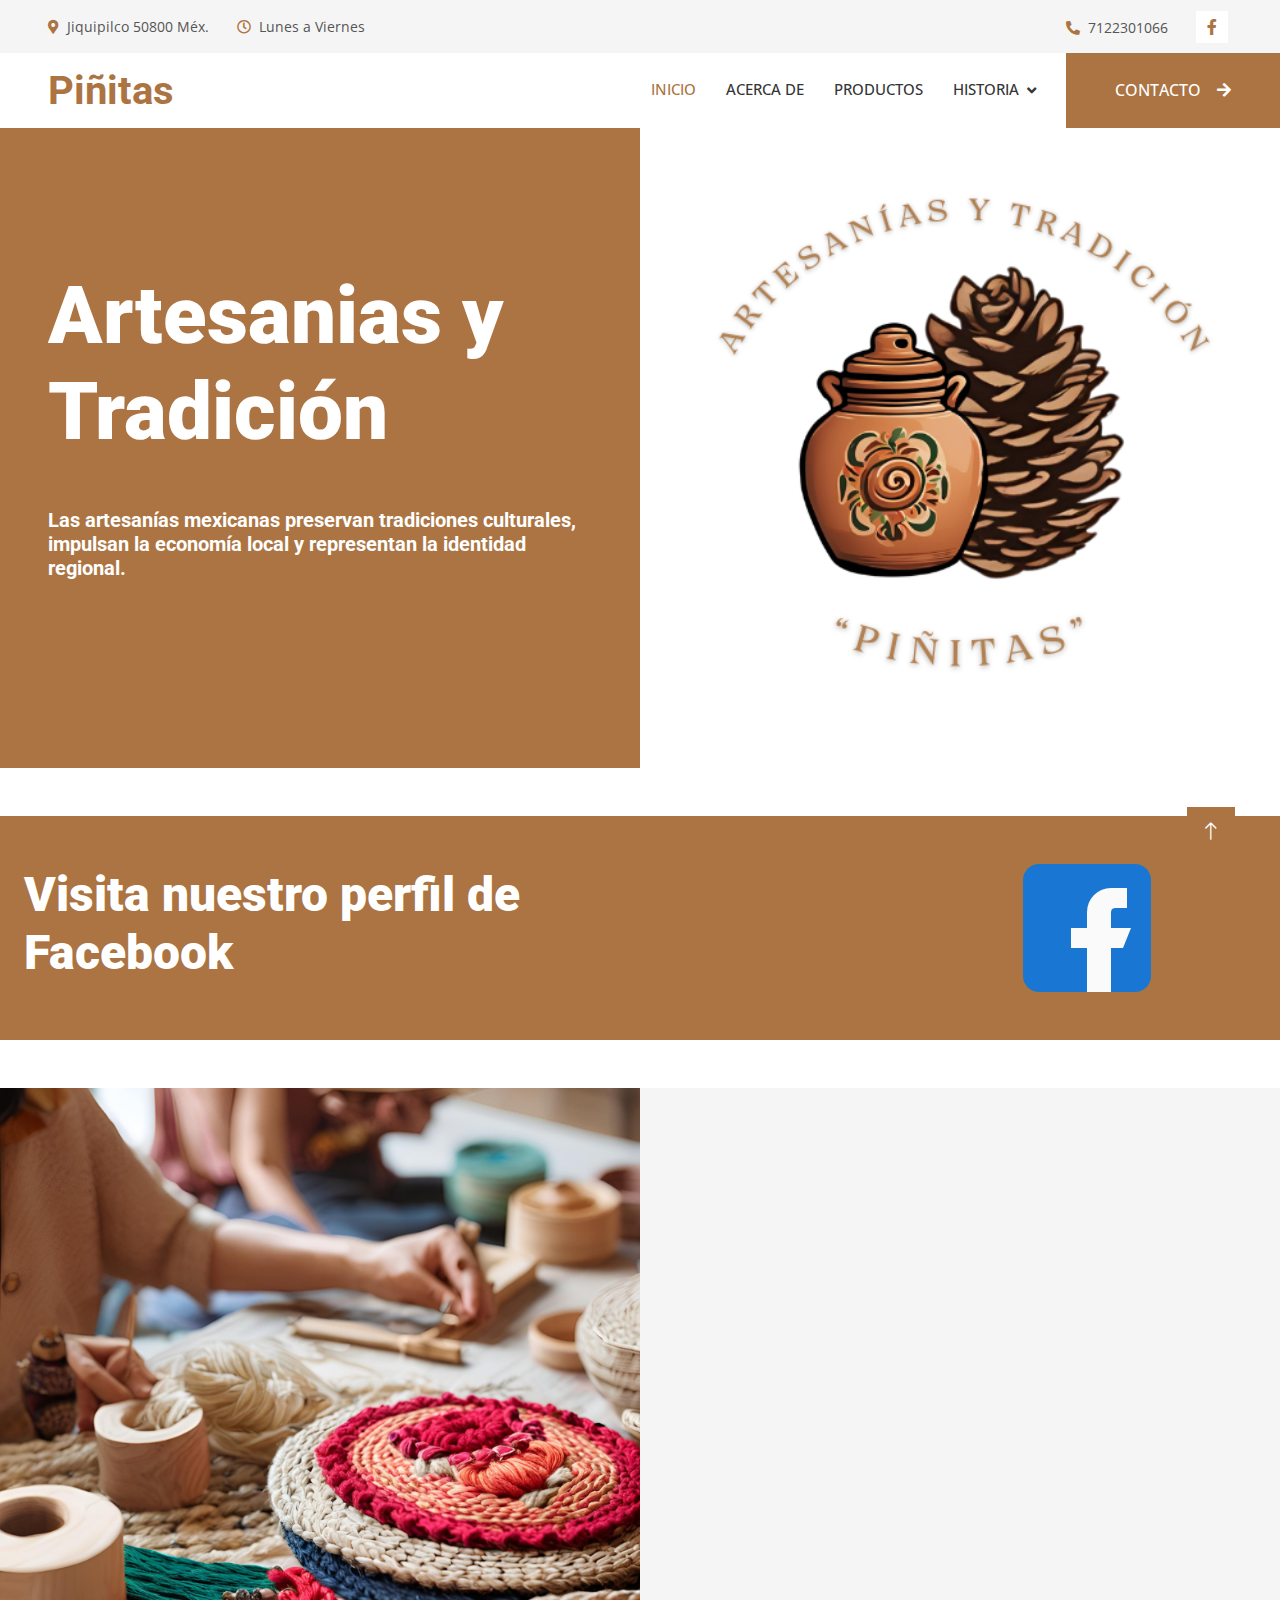
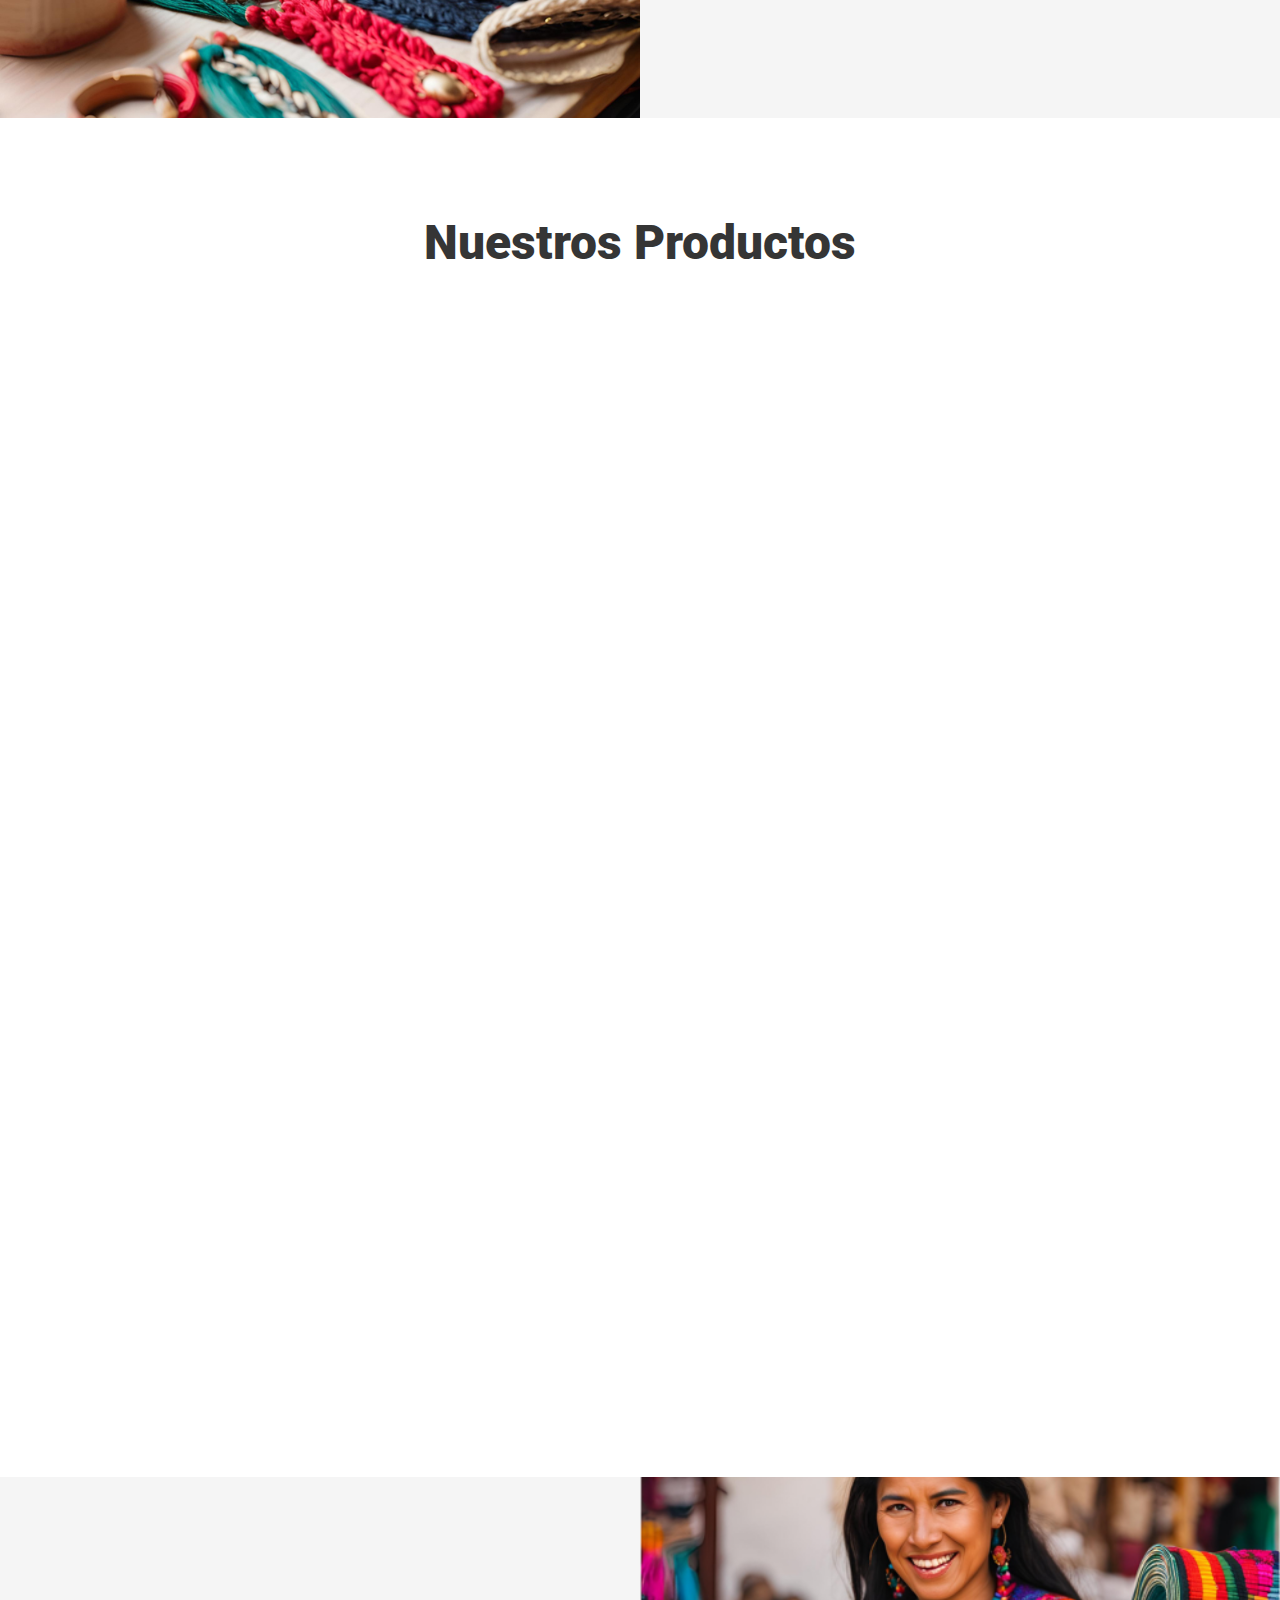
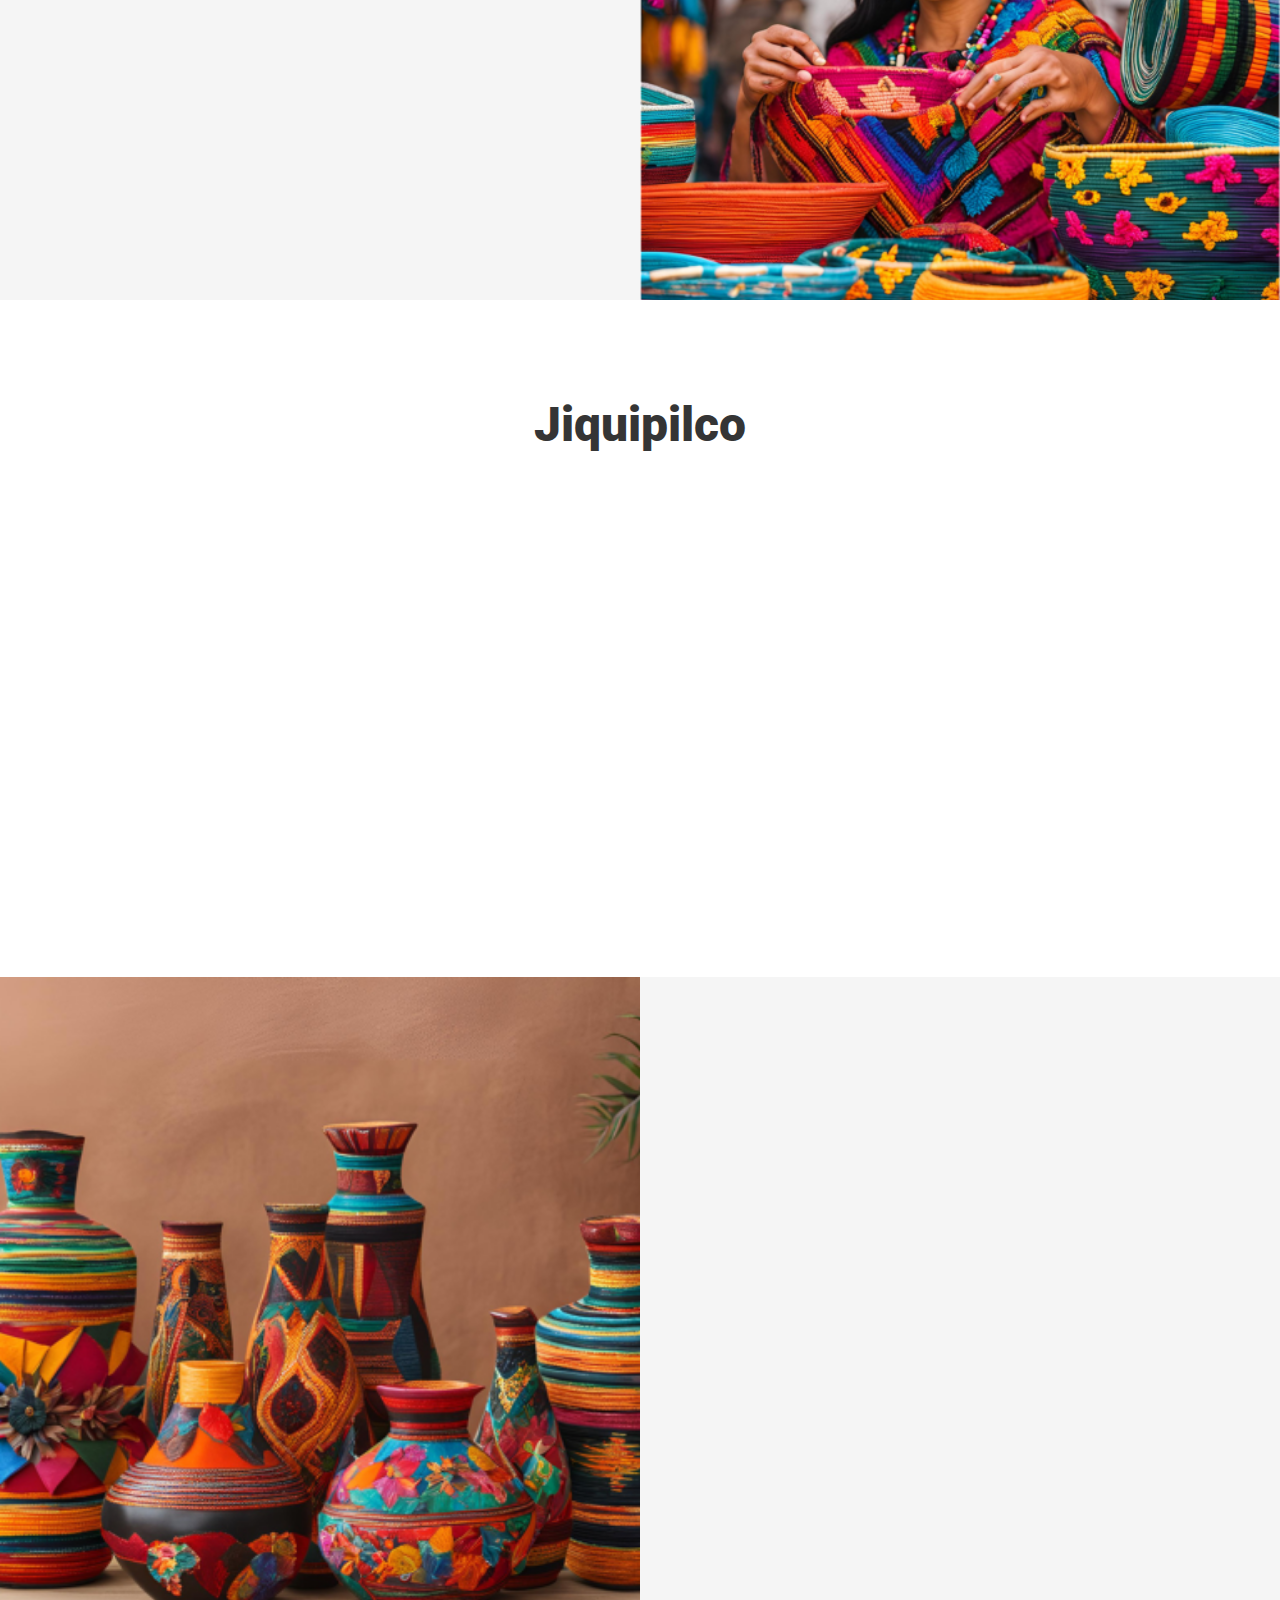
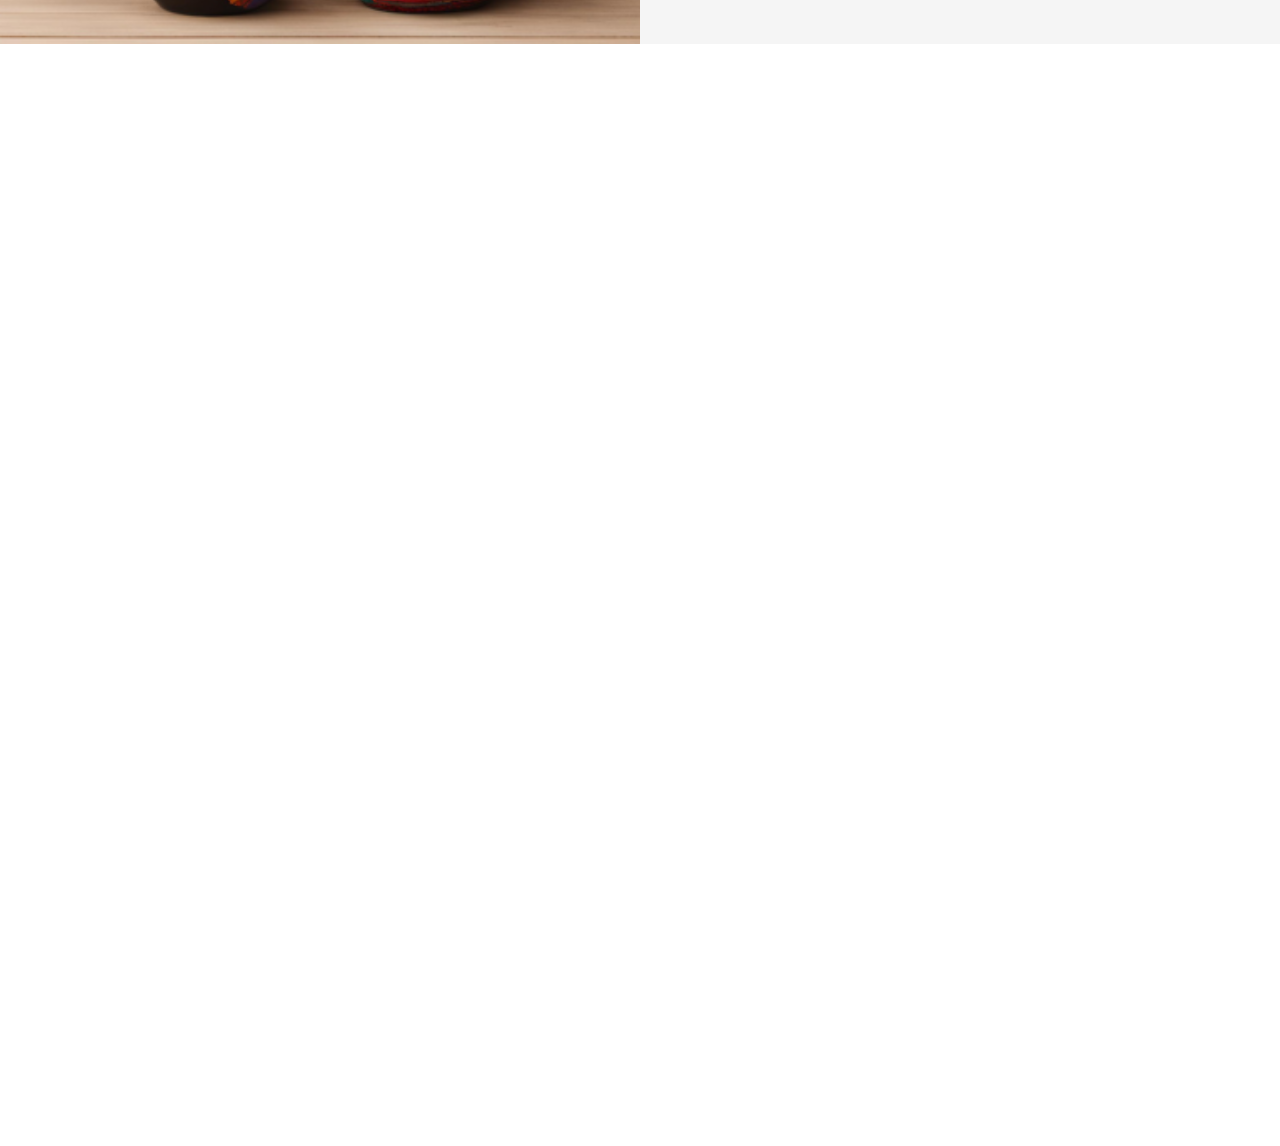
==== index.html @ dd382c9b "Add files via upload" ====
<!DOCTYPE html>
<html lang="en">

<head>
    <meta charset="utf-8">
    <title>Piñitas (Inicio)</title>
    <meta content="width=device-width, initial-scale=1.0" name="viewport">
    <meta content="" name="keywords">
    <meta content="" name="description">

    <!-- Favicon -->
    <link href="img/favicon.ico" rel="icon">

    <!-- Google Web Fonts -->
    <link rel="preconnect" href="https://fonts.googleapis.com">
    <link rel="preconnect" href="https://fonts.gstatic.com" crossorigin>
    <link
        href="https://fonts.googleapis.com/css2?family=Open+Sans:wght@400;500&family=Roboto:wght@500;700;900&display=swap"
        rel="stylesheet">

    <!-- Icon Font Stylesheet -->
    <link href="https://cdnjs.cloudflare.com/ajax/libs/font-awesome/5.10.0/css/all.min.css" rel="stylesheet">
    <link href="https://cdn.jsdelivr.net/npm/bootstrap-icons@1.4.1/font/bootstrap-icons.css" rel="stylesheet">

    <!-- Libraries Stylesheet -->
    <link href="lib/animate/animate.min.css" rel="stylesheet">
    <link href="lib/owlcarousel/assets/owl.carousel.min.css" rel="stylesheet">
    <link href="lib/lightbox/css/lightbox.min.css" rel="stylesheet">

    <!-- Customized Bootstrap Stylesheet -->
    <link href="css/bootstrap.min.css" rel="stylesheet">

    <!-- Template Stylesheet -->
    <link href="css/style.css" rel="stylesheet">
</head>

<body>
    <!-- Spinner Start -->
    <div id="spinner"
        class="show bg-white position-fixed translate-middle w-100 vh-100 top-50 start-50 d-flex align-items-center justify-content-center">
        <div class="spinner-grow text-primary" style="width: 3rem; height: 3rem;" role="status">
            <span class="sr-only">Loading...</span>
        </div>
    </div>
    <!-- Spinner End -->


    <!-- Topbar Start -->
    <div class="container-fluid bg-light p-0">
        <div class="row gx-0 d-none d-lg-flex">
            <div class="col-lg-7 px-5 text-start">
                <div class="h-100 d-inline-flex align-items-center py-3 me-4">
                    <small class="fa fa-map-marker-alt text-primary me-2"></small>
                    <small>

                        Jiquipilco 50800 Méx.
                    </small>
                </div>
                <div class="h-100 d-inline-flex align-items-center py-3">
                    <small class="far fa-clock text-primary me-2"></small>
                    <small>Lunes a Viernes</small>
                </div>
            </div>
            <div class="col-lg-5 px-5 text-end">
                <div class="h-100 d-inline-flex align-items-center py-3 me-4">
                    <small class="fa fa-phone-alt text-primary me-2"></small>
                    <small>7122301066
                    </small>
                </div>
                <div class="h-100 d-inline-flex align-items-center">
                    <a class="btn btn-sm-square bg-white text-primary me-1"
                        href="https://www.facebook.com/profile.php?id=61562363523118"><i
                            class="fab fa-facebook-f"></i></a>

                </div>
            </div>
        </div>
    </div>
    <!-- Topbar End -->


    <!-- Navbar Start -->
    <nav class="navbar navbar-expand-lg bg-white navbar-light sticky-top p-0">
        <a href="index.html" class="navbar-brand d-flex align-items-center px-4 px-lg-5">
            <h1 class="m-0 text-primary">Piñitas</h1>
        </a>
        <button type="button" class="navbar-toggler me-4" data-bs-toggle="collapse" data-bs-target="#navbarCollapse">
            <span class="navbar-toggler-icon"></span>
        </button>
        <div class="collapse navbar-collapse" id="navbarCollapse">
            <div class="navbar-nav ms-auto p-4 p-lg-0">
                <a href="index.html" class="nav-item nav-link active">Inicio</a>
                <a href="about.html" class="nav-item nav-link">Acerca de</a>
                <a href="service.html" class="nav-item nav-link">Productos</a>

                <div class="nav-item dropdown">
                    <a href="#" class="nav-link dropdown-toggle" data-bs-toggle="dropdown">Historia</a>
                    <div class="dropdown-menu fade-up m-0">
                        <a href="feature.html" class="dropdown-item">Concocelo</a>
                        <a href="quote.html" class="dropdown-item">Jiquipilco</a>

                        <a href="testimonial.html" class="dropdown-item">Testimonial</a>

                    </div>
                </div>

            </div>
            <a href="contact.html" class="btn btn-primary py-4 px-lg-5 d-none d-lg-block">CONTACTO<i
                    class="fa fa-arrow-right ms-3"></i></a>
        </div>
    </nav>
    <!-- Navbar End -->





    <!-- Header Start -->
    <div class="container-fluid header bg-primary p-0 mb-5">
        <div class="row g-0 align-items-center flex-column-reverse flex-lg-row">
            <div class="col-lg-6 p-5 wow fadeIn" data-wow-delay="0.1s">
                <h5 class="display-1 text-white mb-5">Artesanias y Tradición</h5>
                <h5 class="display-10 text-white mb-5">Las artesanías mexicanas preservan tradiciones culturales,
                    impulsan la economía local y representan la identidad regional.</h5>


            </div>
            <div class="col-lg-6 wow fadeIn" data-wow-delay="0.5s">
                <div class="owl-carousel header-carousel">
                    <div class="owl-carousel-item position-relative">
                        <img class="img-fluid" src="img/“Piñitas”.png" alt="">
                        <div class="owl-carousel-text">

                        </div>
                    </div>

                </div>
            </div>
        </div>
    </div>
    <!-- Header End -->




    <!-- Firm Visit Start -->
    <div class="container-fluid bg-primary bg-icon mt-5 py-6">

        <div class="container-xxl py-5">
            <div class="row g-8 align-items-center">
                <div class="col-md-7 wow fadeIn" data-wow-delay="0.1s">
                    <h1 class="display-5 text-white mb-">Visita nuestro perfil de Facebook</h1>

                </div>
                <div class="col-md-4 text-md-end wow fadeIn" data-wow-delay="0.5s">

                    <a href="https://www.facebook.com/profile.php?id=61562363523118" target="_blank">
                        <img class="img-fluid custom-img" src="img/facebook.png" alt="Facebook Profile">
                    </a>


                </div>
            </div>
        </div>
    </div>
    <!-- Firm Visit End -->





    <!-- About Start -->
    <div class="container-fluid bg-light overflow-hidden my-5 px-lg-0">
        <div class="container about px-lg-0">
            <div class="row g-0 mx-lg-0">
                <div class="col-lg-6 ps-lg-0" style="min-height: 400px;">
                    <div class="position-relative h-100">
                        <img class="position-absolute img-fluid w-100 h-100" src="img/abou.png"
                            style="object-fit: cover;" alt="">
                    </div>
                </div>
                <div class="col-lg-6 about-text py-5 wow fadeIn" data-wow-delay="0.5s">
                    <div class="p-lg-5 pe-lg-0">
                        <div class="section-title text-start">
                            <h1 class="display-5 mb-4">Acerca de Nosotros</h1>
                        </div>
                        <p class="mb-4 pb-2">En Piñitas, nos especializamos en la venta de artesanías auténticas desde
                            hace 6 años. Nuestra experiencia y pasión por la cultura mexicana nos permiten ofrecer
                            piezas únicas que celebran las tradiciones y el talento de artesanos de diversas regiones.
                            Nos enorgullece ser un puente entre el arte tradicional y nuestros clientes, promoviendo la
                            riqueza cultural y la economía local a través de cada una de nuestras creaciones.</p>
                        <div class="row g-4 mb-4 pb-2">
                            <div class="col-sm-6 wow fadeIn" data-wow-delay="0.1s">
                                <div class="d-flex align-items-center">
                                    <div class="d-flex flex-shrink-0 align-items-center justify-content-center bg-white"
                                        style="width: 60px; height: 60px;">
                                        <i class="fa fa-users fa-2x text-primary"></i>
                                    </div>
                                    <div class="ms-3">
                                        <h2 class="text-primary mb-1" data-toggle="counter-up">6</h2>

                                        <p class="fw-medium mb-0"><strong>Años de Experiencia </strong></p>
                                    </div>
                                </div>
                            </div>

                        </div>
                        <a href="about.html" class="btn btn-primary py-3 px-5">Leer Más</a>
                    </div>
                </div>
            </div>
        </div>
    </div>
    <!-- About End -->


    <!-- Service Start -->
    <div class="container-xxl py-5">
        <div class="container">
            <div class="section-title text-center">
                <h1 class="display-5 mb-5">Nuestros Productos</h1>
            </div>
            <div class="row g-4">
                <div class="col-md-6 col-lg-4 wow fadeInUp" data-wow-delay="0.1s">
                    <div class="service-item">
                        <div class="overflow-hidden">
                            <img class="img-fluid" src="img/dulces.png" alt="">
                        </div>
                        <div class="p-4 text-center border border-5 border-light border-top-0">
                            <h4 class="mb-3">Dulces</h4>
                            <p>Dulces tradicionales mexicanos elaborados con recetas ancestrales, ofreciendo sabores
                                auténticos y únicos que deleitan a grandes y pequeños.</p>
                            <a class="fw-medium" href="service.html">Leer Más<i class="fa fa-arrow-right ms-2"></i></a>
                        </div>
                    </div>
                </div>
                <div class="col-md-6 col-lg-4 wow fadeInUp" data-wow-delay="0.3s">
                    <div class="service-item">
                        <div class="overflow-hidden">
                            <img class="img-fluid" src="img/juguetes.png" alt="">
                        </div>
                        <div class="p-4 text-center border border-5 border-light border-top-0">
                            <h4 class="mb-3">Juguetes</h4>
                            <p>Juguetes artesanales de madera y otros materiales, pintados a mano, que capturan la
                                esencia de la infancia mexicana tradicional.</p>
                            <a class="fw-medium" href="service.html">Leer Más<i class="fa fa-arrow-right ms-2"></i></a>
                        </div>
                    </div>
                </div>
                <div class="col-md-6 col-lg-4 wow fadeInUp" data-wow-delay="0.5s">
                    <div class="service-item">
                        <div class="overflow-hidden">
                            <img class="img-fluid" src="img/VESTIMENTA(1).png" alt="">
                        </div>
                        <div class="p-4 text-center border border-5 border-light border-top-0">
                            <h4 class="mb-3">Vestimenta</h4>
                            <p>Vestimenta típica mexicana, como huipiles y rebozos, tejidos y bordados a mano, que
                                reflejan la riqueza cultural de cada región.</p>
                            <a class="fw-medium" href="service.html">Leer Más<i class="fa fa-arrow-right ms-2"></i></a>
                        </div>
                    </div>
                </div>
                <div class="col-md-6 col-lg-4 wow fadeInUp" data-wow-delay="0.1s">
                    <div class="service-item">
                        <div class="overflow-hidden">
                            <img class="img-fluid" src="img/METATE(1).png" alt="">
                        </div>
                        <div class="p-4 text-center border border-5 border-light border-top-0">
                            <h4 class="mb-3">Metates</h4>
                            <p>Metates de piedra volcánica, utilizados para moler maíz y otros granos, esenciales en la
                                cocina tradicional mexicana.</p>
                            <a class="fw-medium" href="service.html">Leer Más<i class="fa fa-arrow-right ms-2"></i></a>
                        </div>
                    </div>
                </div>
                <div class="col-md-6 col-lg-4 wow fadeInUp" data-wow-delay="0.3s">
                    <div class="service-item">
                        <div class="overflow-hidden">
                            <img class="img-fluid" src="img/jarro.png" alt="">
                        </div>
                        <div class="p-4 text-center border border-5 border-light border-top-0">
                            <h4 class="mb-3">Jarros</h4>
                            <p>Jarros de barro, hechos y decorados a mano, ideales para disfrutar bebidas tradicionales
                                mexicanas como el atole y el chocolate.</p>
                            <a class="fw-medium" href="service.html">Leer Más<i class="fa fa-arrow-right ms-2"></i></a>
                        </div>
                    </div>
                </div>
                <div class="col-md-6 col-lg-4 wow fadeInUp" data-wow-delay="0.5s">
                    <div class="service-item">
                        <div class="overflow-hidden">
                            <img class="img-fluid" src="img/morrales.png" alt="">
                        </div>
                        <div class="p-4 text-center border border-5 border-light border-top-0">
                            <h4 class="mb-3">Morrales</h4>
                            <p>Morrales tejidos a mano, prácticos y coloridos, utilizados para transportar pertenencias,
                                reflejando el estilo y la tradición mexicana.</p>
                            <a class="fw-medium" href="service.html">Leer Más<i class="fa fa-arrow-right ms-2"></i></a>
                        </div>
                    </div>
                </div>
            </div>
        </div>
    </div>
    <!-- Service End -->


    <!-- Feature Start -->
    <div class="container-fluid bg-light overflow-hidden my-5 px-lg-0">
        <div class="container feature px-lg-0">
            <div class="row g-0 mx-lg-0">
                <div class="col-lg-6 feature-text py-5 wow fadeIn" data-wow-delay="0.5s">
                    <div class="p-lg-5 ps-lg-0">
                        <div class="section-title text-start">
                            <h2 class="display-5 mb-4">Conoce un poco del proceso de elaboración de las artesanías</h2>
                        </div>

                        <a href="feature.html" class="btn btn-primary py-3 px-5">Leer Más</a>
                        <div class="row g-4">


                        </div>
                    </div>
                </div>
                <div class="col-lg-6 pe-lg-0" style="min-height: 400px;">
                    <div class="position-relative h-100">
                        <img class="position-absolute img-fluid w-100 h-100" src="img/arte.png"
                            style="object-fit: cover;" alt="">
                    </div>
                </div>
            </div>
        </div>
    </div>
    <!-- Feature End -->


    <!-- Projects Start -->
    <div class="container-xxl py-5">
        <div class="container">
            <div class="section-title text-center">
                <h1 class="display-5 mb-5">Jiquipilco</h1>
            </div>
            <!--  <div class="row mt-n2 wow fadeInUp" data-wow-delay="0.3s">
                <div class="col-12 text-center">
                    <ul class="list-inline mb-5" id="portfolio-flters">
                        <li class="mx-2 active" data-filter="*">All</li>
                        <li class="mx-2" data-filter=".first">General Carpentry</li>
                        <li class="mx-2" data-filter=".second">Custom Carpentry</li>
                    </ul>
                </div>
            </div>-->
            <div class="row g-4 portfolio-container">
                <div class="col-lg-4 col-md-6 portfolio-item first wow fadeInUp" data-wow-delay="0.1s">
                    <div class="rounded overflow-hidden">



                        <div class="position-relative overflow-hidden">
                            <a href="quote.html">
                                <img class="img-fluid w-100" src="img/cerrp.png" alt="Imagen">
                            </a>

                        </div>

                        <div class="border border-5 border-light border-top-0 p-4">

                            <h3 class="lh-base mb-0">Cerro de la Bufa</a>
                        </div>
                    </div>
                </div>
                <div class="col-lg-4 col-md-6 portfolio-item second wow fadeInUp" data-wow-delay="0.3s">
                    <div class="rounded overflow-hidden">
                        <div class="position-relative overflow-hidden">
                            <div class="position-relative overflow-hidden">
                                <a href="quote.html">
                                    <img class="img-fluid w-100" src="img/mariposa.png" alt="Imagen">
                                </a>
    
                            </div>
                        </div>
                        <div class="border border-5 border-light border-top-0 p-4">

                            <h3 class="lh-base mb-0">Cerro del Ñate</a>
                        </div>
                    </div>
                </div>
                <div class="col-lg-4 col-md-6 portfolio-item first wow fadeInUp" data-wow-delay="0.5s">
                    <div class="rounded overflow-hidden">
                        <div class="position-relative overflow-hidden">
                            <div class="position-relative overflow-hidden">
                                <a href="quote.html">
                                    <img class="img-fluid w-100" src="img/presaverde.png" alt="Imagen">
                                </a>
    
                            </div>
                        </div>
                        <div class="border border-5 border-light border-top-0 p-4">

                            <h3 class="lh-base mb-0">Presa Verde</a>
                        </div>
                    </div>
                </div>

            </div>
        </div>
    </div>
    <!-- Projects End -->


    <!-- Quote Start -->
    <div class="container-fluid bg-light overflow-hidden my-5 px-lg-0">
        <div class="container quote px-lg-0">
            <div class="row g-0 mx-lg-0">
                <div class="col-lg-6 ps-lg-0" style="min-height: 400px;">
                    <div class="position-relative h-100">
                        <img class="position-absolute img-fluid w-100 h-100" src="img/contacto.png"
                            style="object-fit: cover;" alt="">
                    </div>
                </div>
                <div class="col-lg-6 contact-text py-5 wow fadeIn" data-wow-delay="0.5s">
                    <div class="p-lg-5 ps-lg-0">
                        <div class="section-title text-start">
                            <h1 class="display-5 mb-4">Contactanos</h1>
                        </div>
                        <p class="mb-4">Las artesanías mexicanas preservan tradiciones culturales,
                            impulsan la economía local y representan la identidad regional.</p>
                        <form action="https://formspree.io/f/mrbzbeqo" method="POST" id="myForm">
                            <div class="row g-3">
                                <div class="col-md-6">
                                    <div class="form-floating">
                                        <input type="text" class="form-control" id="name" name="name"
                                            placeholder="Your Name" required>
                                        <label for="name">Nombre</label>
                                    </div>
                                </div>
                                <div class="col-md-6">
                                    <div class="form-floating">
                                        <input type="email" class="form-control" id="email" name="email"
                                            placeholder="Your Email" required>
                                        <label for="email">Email</label>
                                    </div>
                                </div>
                                <div class="col-12">
                                    <div class="form-floating">
                                        <input type="text" class="form-control" id="subject" name="subject"
                                            placeholder="Subject" required>
                                        <label for="subject">Asunto</label>
                                    </div>
                                </div>
                                <div class="col-12">
                                    <div class="form-floating">
                                        <textarea class="form-control" placeholder="Leave a message here" id="message"
                                            name="message" style="height: 100px" required></textarea>
                                        <label for="message">Mensaje</label>
                                    </div>
                                </div>
                                <div class="col-12">
                                    <button class="btn btn-primary w-100 py-3" type="submit">Enviar Mensaje </button>
                                </div>
                            </div>
                        </form>
                        <script>
                            document.getElementById('myForm').addEventListener('submit', function (event) {
                                event.preventDefault(); // Previene el comportamiento predeterminado del formulario
                                const form = this;
                                setTimeout(function () {
                                    form.submit(); // Envía el formulario manualmente después del retardo
                                    form.reset(); // Restablece el formulario después del envío
                                }, 1000);
                            });
                        </script>


                    </div>
                </div>
            </div>
        </div>
    </div>
    <!-- Quote End -->





    <!-- Testimonial Start -->
    <div class="container-xxl py-5 wow fadeInUp" data-wow-delay="0.1s">
        <div class="container">
            <div class="section-title text-center">
                <h1 class="display-5 mb-5">Testimonial</h1>
            </div>
            <div class="owl-carousel testimonial-carousel">
                <div class="testimonial-item text-center">
                    <img class="img-fluid bg-light p-2 mx-auto mb-3" src="img/ana.png"
                        style="width: 90px; height: 90px;">
                    <div class="testimonial-text text-center p-4">
                        <p>"Las artesanías de Piñitas son simplemente excepcionales. Cada pieza refleja una dedicación y
                            pasión por el arte que es difícil de encontrar. He comprado varias piezas para usar como
                            ejemplos en mis clases de arte, y mis estudiantes están siempre maravillados con la calidad
                            y el detalle. Además, saber que estamos apoyando a una empresa local de Jiquipilco hace que
                            cada compra sea aún más especial."</p>
                        <h5 class="mb-1">Ana Rodríguez</h5>
                        <span class="fst-italic">Profesora de Arte</span>
                    </div>
                </div>
                <div class="testimonial-item text-center">
                    <img class="img-fluid bg-light p-2 mx-auto mb-3" src="img/carlos.png"
                        style="width: 90px; height: 90px;">
                    <div class="testimonial-text text-center p-4">
                        <p>"Como arquitecto, siempre busco incorporar elementos únicos y culturales en mis diseños. Las
                            artesanías de Piñitas han sido una maravillosa adición a varios de mis proyectos. La
                            autenticidad y la belleza de sus productos no solo embellecen los espacios, sino que también
                            cuentan una historia rica de la tradición artesanal de Jiquipilco. Recomiendo ampliamente
                            Piñitas a todos mis colegas y clientes."</p>
                        <h5 class="mb-1">Carlos Hernández</h5>
                        <span class="fst-italic">Arquitecto</span>
                    </div>
                </div>
                <div class="testimonial-item text-center">
                    <img class="img-fluid bg-light p-2 mx-auto mb-3" src="img/maria.png"
                        style="width: 90px; height: 90px;">
                    <div class="testimonial-text text-center p-4">
                        <p>"Soy dueña de una boutique y constantemente busco productos que se destaquen y atraigan a mis
                            clientes. Las artesanías de Piñitas han sido un éxito absoluto. Cada artículo es único y
                            hecho con una calidad increíble. Mis clientes siempre comentan sobre la belleza y la
                            autenticidad de las piezas. Además, trabajar con Piñitas ha sido un placer; son
                            profesionales, amables y muy apasionados por lo que hacen. Definitivamente continuaré
                            abasteciendo mi tienda con sus maravillosas creaciones."</p>
                        <h5 class="mb-1">María López</h5>
                        <span class="fst-italic">Empresaria</span>
                    </div>
                </div>
            </div>
        </div>
    </div>
    <!-- Testimonial End -->


    <!-- Footer Start -->
    <div class="container-fluid bg-dark text-light footer mt-5 pt-5 wow fadeIn" data-wow-delay="0.1s">
        <div class="container py-5">
            <div class="row g-5">
                <div class="col-lg-3 col-md-6">
                    <h4 class="text-light mb-4">Contactanos</h4>
                    <p class="mb-2"><i class="fa fa-map-marker-alt me-3"></i>Jiquipilco 50800 Méx. </p>
                    <p class="mb-2"><i class="fa fa-phone-alt me-3"></i>7122301066 </p>
                    <p class="mb-2"><i class="fa fa-envelope me-3"></i>pinitas.artesanias@gmail.com</p>
                    <div class="d-flex pt-2">

                        <a class="btn btn-outline-light btn-social"
                            href="https://www.facebook.com/profile.php?id=61562363523118"><i
                                class="fab fa-facebook-f"></i></a>

                    </div>
                </div>
                <div class="col-lg-3 col-md-6">
                    <h4 class="text-light mb-4">Productos</h4>
                    <a class="btn btn-link" href="service.html">Jarros</a>
                    <a class="btn btn-link" href="service.html">Metates</a>
                    <a class="btn btn-link" href="service.html">Vestimenta</a>
                    <a class="btn btn-link" href="service.html">Juguetes</a>
                    <a class="btn btn-link" href="service.html">Dulces</a>
                    <a class="btn btn-link" href="service.html">Morrales</a>
                </div>
                <div class="col-lg-3 col-md-6">
                    <h4 class="text-light mb-4">Enlaces más visitados</h4>
                    <a class="btn btn-link" href="about.html">Acerca de</a>
                    <a class="btn btn-link" href="service.html">Productos</a>
                    <a class="btn btn-link" href="feature.html">Concocelo</a>
                    <a class="btn btn-link" href="quote.html">Jiquipilco</a>
                    <a class="btn btn-link" href="testimonial.html">Testimonial</a>
                    <a class="btn btn-link" href="contact.html">Contacto</a>
                </div>
                <div class="col-lg-3 col-md-6">
                    <h1 class="text-primary mb-4">Piñitas</h1>

                    <p>"Artesanias y Tradición"</p>
                    <div class="position-relative mx-auto" style="max-width: 400px;">

                        <button type="button" class="btn btn-primary py-1 position-relative top-0 end-0 mt-2 me-1"> <a
                                href="contact.html" class="text-light">Contacto</a></button>
                    </div>
                </div>
            </div>
        </div>

    </div>
    <!-- Footer End -->


    <!-- Back to Top -->
    <a href="#" class="btn btn-lg btn-primary btn-lg-square rounded-0 back-to-top"><i class="bi bi-arrow-up"></i></a>


    <!-- JavaScript Libraries -->
    <script src="https://code.jquery.com/jquery-3.4.1.min.js"></script>
    <script src="https://cdn.jsdelivr.net/npm/bootstrap@5.0.0/dist/js/bootstrap.bundle.min.js"></script>
    <script src="lib/wow/wow.min.js"></script>
    <script src="lib/easing/easing.min.js"></script>
    <script src="lib/waypoints/waypoints.min.js"></script>
    <script src="lib/counterup/counterup.min.js"></script>
    <script src="lib/owlcarousel/owl.carousel.min.js"></script>
    <script src="lib/isotope/isotope.pkgd.min.js"></script>
    <script src="lib/lightbox/js/lightbox.min.js"></script>

    <!-- Template Javascript -->
    <script src="js/main.js"></script>
</body>

</html>
---- css/style.css ----
/********** Template CSS **********/
:root {
    --primary: #AB7442;
    --light: #F5F5F5;
    --dark: #353535;
}

.fw-medium {
    font-weight: 500 !important;
}

.fw-bold {
    font-weight: 700 !important;
}

.fw-black {
    font-weight: 900 !important;
}

.back-to-top {
    position: fixed;
    display: none;
    right: 45px;
    bottom: 45px;
    z-index: 99;
}


/*** Spinner ***/
#spinner {
    opacity: 0;
    visibility: hidden;
    transition: opacity .5s ease-out, visibility 0s linear .5s;
    z-index: 99999;
}

#spinner.show {
    transition: opacity .5s ease-out, visibility 0s linear 0s;
    visibility: visible;
    opacity: 1;
}


/*** Button ***/
.btn {
    font-weight: 500;
    transition: .5s;
}

.btn.btn-primary,
.btn.btn-secondary {
    color: #FFFFFF;
}

.btn-square {
    width: 38px;
    height: 38px;
}

.btn-sm-square {
    width: 32px;
    height: 32px;
}

.btn-lg-square {
    width: 48px;
    height: 48px;
}

.btn-square,
.btn-sm-square,
.btn-lg-square {
    padding: 0;
    display: flex;
    align-items: center;
    justify-content: center;
    font-weight: normal;
}

/*** Navbar ***/
.navbar .dropdown-toggle::after {
    border: none;
    content: "\f107";
    font-family: "Font Awesome 5 Free";
    font-weight: 900;
    vertical-align: middle;
    margin-left: 8px;
}

.navbar-light .navbar-nav .nav-link {
    margin-right: 30px;
    padding: 25px 0;
    color: #FFFFFF;
    font-size: 15px;
    font-weight: 500;
    text-transform: uppercase;
    outline: none;
}

.navbar-light .navbar-nav .nav-link:hover,
.navbar-light .navbar-nav .nav-link.active {
    color: var(--primary);
}

@media (max-width: 991.98px) {
    .navbar-light .navbar-nav .nav-link  {
        margin-right: 0;
        padding: 10px 0;
    }

    .navbar-light .navbar-nav {
        border-top: 1px solid #EEEEEE;
    }
}

.navbar-light .navbar-brand,
.navbar-light a.btn {
    height: 75px;
}

.navbar-light .navbar-nav .nav-link {
    color: var(--dark);
    font-weight: 500;
}

.navbar-light.sticky-top {
    top: -100px;
    transition: .5s;
}

@media (min-width: 992px) {
    .navbar .nav-item .dropdown-menu {
        display: block;
        border: none;
        margin-top: 0;
        top: 150%;
        opacity: 0;
        visibility: hidden;
        transition: .5s;
    }

    .navbar .nav-item:hover .dropdown-menu {
        top: 100%;
        visibility: visible;
        transition: .5s;
        opacity: 1;
    }
}


/*** Header ***/
@media (max-width: 768px) {
    .header-carousel .owl-carousel-item {
        position: relative;
        min-height: 500px;
    }
    
    .header-carousel .owl-carousel-item img {
        position: absolute;
        width: 100%;
        height: 100%;
        object-fit: cover;
    }

    .header-carousel .owl-carousel-item h5,
    .header-carousel .owl-carousel-item p {
        font-size: 14px !important;
        font-weight: 400 !important;
    }

    .header-carousel .owl-carousel-item h1 {
        font-size: 30px;
        font-weight: 600;
    }
}

.header-carousel .owl-nav {
    position: absolute;
    width: 200px;
    height: 45px;
    bottom: 30px;
    left: 50%;
    transform: translateX(-50%);
    display: flex;
    justify-content: space-between;
}

.header-carousel .owl-nav .owl-prev,
.header-carousel .owl-nav .owl-next {
    width: 45px;
    height: 45px;
    display: flex;
    align-items: center;
    justify-content: center;
    color: #FFFFFF;
    background: transparent;
    border: 1px solid #FFFFFF;
    font-size: 22px;
    transition: .5s;
}

.header-carousel .owl-nav .owl-prev:hover,
.header-carousel .owl-nav .owl-next:hover {
    background: var(--primary);
    border-color: var(--primary);
}

.header-carousel .owl-dots {
    position: absolute;
    height: 45px;
    bottom: 30px;
    left: 50%;
    transform: translateX(-50%);
    display: flex;
    align-items: center;
    justify-content: center;
}

.header-carousel .owl-dot {
    position: relative;
    display: inline-block;
    margin: 0 5px;
    width: 15px;
    height: 15px;
    background: transparent;
    border: 1px solid #FFFFFF;
    transition: .5s;
}

.header-carousel .owl-dot::after {
    position: absolute;
    content: "";
    width: 5px;
    height: 5px;
    top: 4px;
    left: 4px;
    background: transparent;
    border: 1px solid #FFFFFF;
}

.header-carousel .owl-dot.active {
    background: var(--primary);
    border-color: var(--primary);
}

.page-header {
    background:  url(../img/carruselfondo.png) center center no-repeat;
    background-size: cover;
}

.breadcrumb-item + .breadcrumb-item::before {
    color: var(--light);
}


/*** Section Title ***/
.section-title h1 {
    position: relative;
    display: inline-block;
    padding: 0 60px;
}

.section-title.text-start h1 {
    padding-left: 0;
}
/*** Section
.section-title h1::before,
.section-title h1::after {
    position: absolute;
    content: "";
    width: 45px;
    height: 5px;
    bottom: 0;
    background: var(--dark);
}
Title ***/

.section-title h1::before {
    left: 0;
}

.section-title h1::after {
    right: 0;
}

.section-title.text-start h1::before {
    display: none;
}


/*** About ***/
@media (min-width: 992px) {
    .container.about {
        max-width: 100% !important;
    }

    .about-text  {
        padding-right: calc(((100% - 960px) / 2) + .75rem);
    }
}

@media (min-width: 1200px) {
    .about-text  {
        padding-right: calc(((100% - 1140px) / 2) + .75rem);
    }
}

@media (min-width: 1400px) {
    .about-text  {
        padding-right: calc(((100% - 1320px) / 2) + .75rem);
    }
}


/*** Service ***/
.service-item img {
    transition: .5s;
}

.service-item:hover img {
    transform: scale(1.1);
}


/*** Feature ***/
@media (min-width: 992px) {
    .container.feature {
        max-width: 100% !important;
    }

    .feature-text  {
        padding-left: calc(((100% - 960px) / 2) + .75rem);
    }
}

@media (min-width: 1200px) {
    .feature-text  {
        padding-left: calc(((100% - 1140px) / 2) + .75rem);
    }
}

@media (min-width: 1400px) {
    .feature-text  {
        padding-left: calc(((100% - 1320px) / 2) + .75rem);
    }
}


/*** Project Portfolio ***/
#portfolio-flters li {
    display: inline-block;
    font-weight: 500;
    color: var(--dark);
    cursor: pointer;
    transition: .5s;
    border-bottom: 2px solid transparent;
}

#portfolio-flters li:hover,
#portfolio-flters li.active {
    color: var(--primary);
    border-color: var(--primary);
}

.portfolio-item img {
    transition: .5s;
}

.portfolio-item:hover img {
    transform: scale(1.1);
}

.portfolio-item .portfolio-overlay {
    position: absolute;
    display: flex;
    align-items: center;
    justify-content: center;
    width: 0;
    height: 0;
    bottom: 0;
    left: 50%;
    background: rgba(53, 53, 53, .7);
    transition: .5s;
}

.portfolio-item:hover .portfolio-overlay {
    width: 100%;
    height: 100%;
    left: 0;
}

.portfolio-item .portfolio-overlay .btn {
    opacity: 0;
}

.portfolio-item:hover .portfolio-overlay .btn {
    opacity: 1;
}


/*** Quote ***/
@media (min-width: 992px) {
    .container.quote {
        max-width: 100% !important;
    }

    .quote-text  {
        padding-right: calc(((100% - 960px) / 2) + .75rem);
    }
}

@media (min-width: 1200px) {
    .quote-text  {
        padding-right: calc(((100% - 1140px) / 2) + .75rem);
    }
}

@media (min-width: 1400px) {
    .quote-text  {
        padding-right: calc(((100% - 1320px) / 2) + .75rem);
    }
}


/*** Team ***/
.team-item img {
    transition: .5s;
}

.team-item:hover img {
    transform: scale(1.1);
}

.team-item .team-social {
    position: absolute;
    width: 38px;
    top: 50%;
    left: -38px;
    transform: translateY(-50%);
    display: flex;
    flex-direction: column;
    background: #FFFFFF;
    transition: .5s;
}

.team-item .team-social .btn {
    color: var(--primary);
    background: #FFFFFF;
}

.team-item .team-social .btn:hover {
    color: #FFFFFF;
    background: var(--primary);
}

.team-item:hover .team-social {
    left: 0;
}


/*** Testimonial ***/
.testimonial-carousel::before {
    position: absolute;
    content: "";
    top: 0;
    left: 0;
    height: 100%;
    width: 0;
    background: linear-gradient(to right, rgba(255, 255, 255, 1) 0%, rgba(255, 255, 255, 0) 100%);
    z-index: 1;
}

.testimonial-carousel::after {
    position: absolute;
    content: "";
    top: 0;
    right: 0;
    height: 100%;
    width: 0;
    background: linear-gradient(to left, rgba(255, 255, 255, 1) 0%, rgba(255, 255, 255, 0) 100%);
    z-index: 1;
}

@media (min-width: 768px) {
    .testimonial-carousel::before,
    .testimonial-carousel::after {
        width: 200px;
    }
}

@media (min-width: 992px) {
    .testimonial-carousel::before,
    .testimonial-carousel::after {
        width: 300px;
    }
}

.testimonial-carousel .owl-item .testimonial-text {
    border: 5px solid var(--light);
    transform: scale(.8);
    transition: .5s;
}

.testimonial-carousel .owl-item.center .testimonial-text {
    transform: scale(1);
}

.testimonial-carousel .owl-nav {
    position: absolute;
    width: 350px;
    top: 10px;
    left: 50%;
    transform: translateX(-50%);
    display: flex;
    justify-content: space-between;
    opacity: 0;
    transition: .5s;
    z-index: 1;
}

.testimonial-carousel:hover .owl-nav {
    width: 300px;
    opacity: 1;
}

.testimonial-carousel .owl-nav .owl-prev,
.testimonial-carousel .owl-nav .owl-next {
    position: relative;
    color: var(--primary);
    font-size: 45px;
    transition: .5s;
}

.testimonial-carousel .owl-nav .owl-prev:hover,
.testimonial-carousel .owl-nav .owl-next:hover {
    color: var(--dark);
}


/*** Contact ***/
@media (min-width: 992px) {
    .container.contact {
        max-width: 100% !important;
    }

    .contact-text  {
        padding-left: calc(((100% - 960px) / 2) + .75rem);
    }
}

@media (min-width: 1200px) {
    .contact-text  {
        padding-left: calc(((100% - 1140px) / 2) + .75rem);
    }
}

@media (min-width: 1400px) {
    .contact-text  {
        padding-left: calc(((100% - 1320px) / 2) + .75rem);
    }
}


/*** Footer ***/
.footer {
    background: linear-gradient(rgba(53, 53, 53, .7), rgba(53, 53, 53, .7)), url(../img/footer.jpg) center center no-repeat;
    background-size: cover;
}

.footer .btn.btn-social {
    margin-right: 5px;
    width: 35px;
    height: 35px;
    display: flex;
    align-items: center;
    justify-content: center;
    color: var(--light);
    border: 1px solid #FFFFFF;
    transition: .3s;
}

.footer .btn.btn-social:hover {
    color: var(--primary);
}

.footer .btn.btn-link {
    display: block;
    margin-bottom: 5px;
    padding: 0;
    text-align: left;
    color: #FFFFFF;
    font-size: 15px;
    font-weight: normal;
    text-transform: capitalize;
    transition: .3s;
}

.footer .btn.btn-link::before {
    position: relative;
    content: "\f105";
    font-family: "Font Awesome 5 Free";
    font-weight: 900;
    margin-right: 10px;
}

.footer .btn.btn-link:hover {
    color: var(--primary);
    letter-spacing: 1px;
    box-shadow: none;
}

.footer .copyright {
    padding: 25px 0;
    font-size: 15px;
    border-top: 1px solid rgba(256, 256, 256, .1);
}

.footer .copyright a {
    color: var(--light);
}

.footer .copyright a:hover {
    color: var(--primary);
}
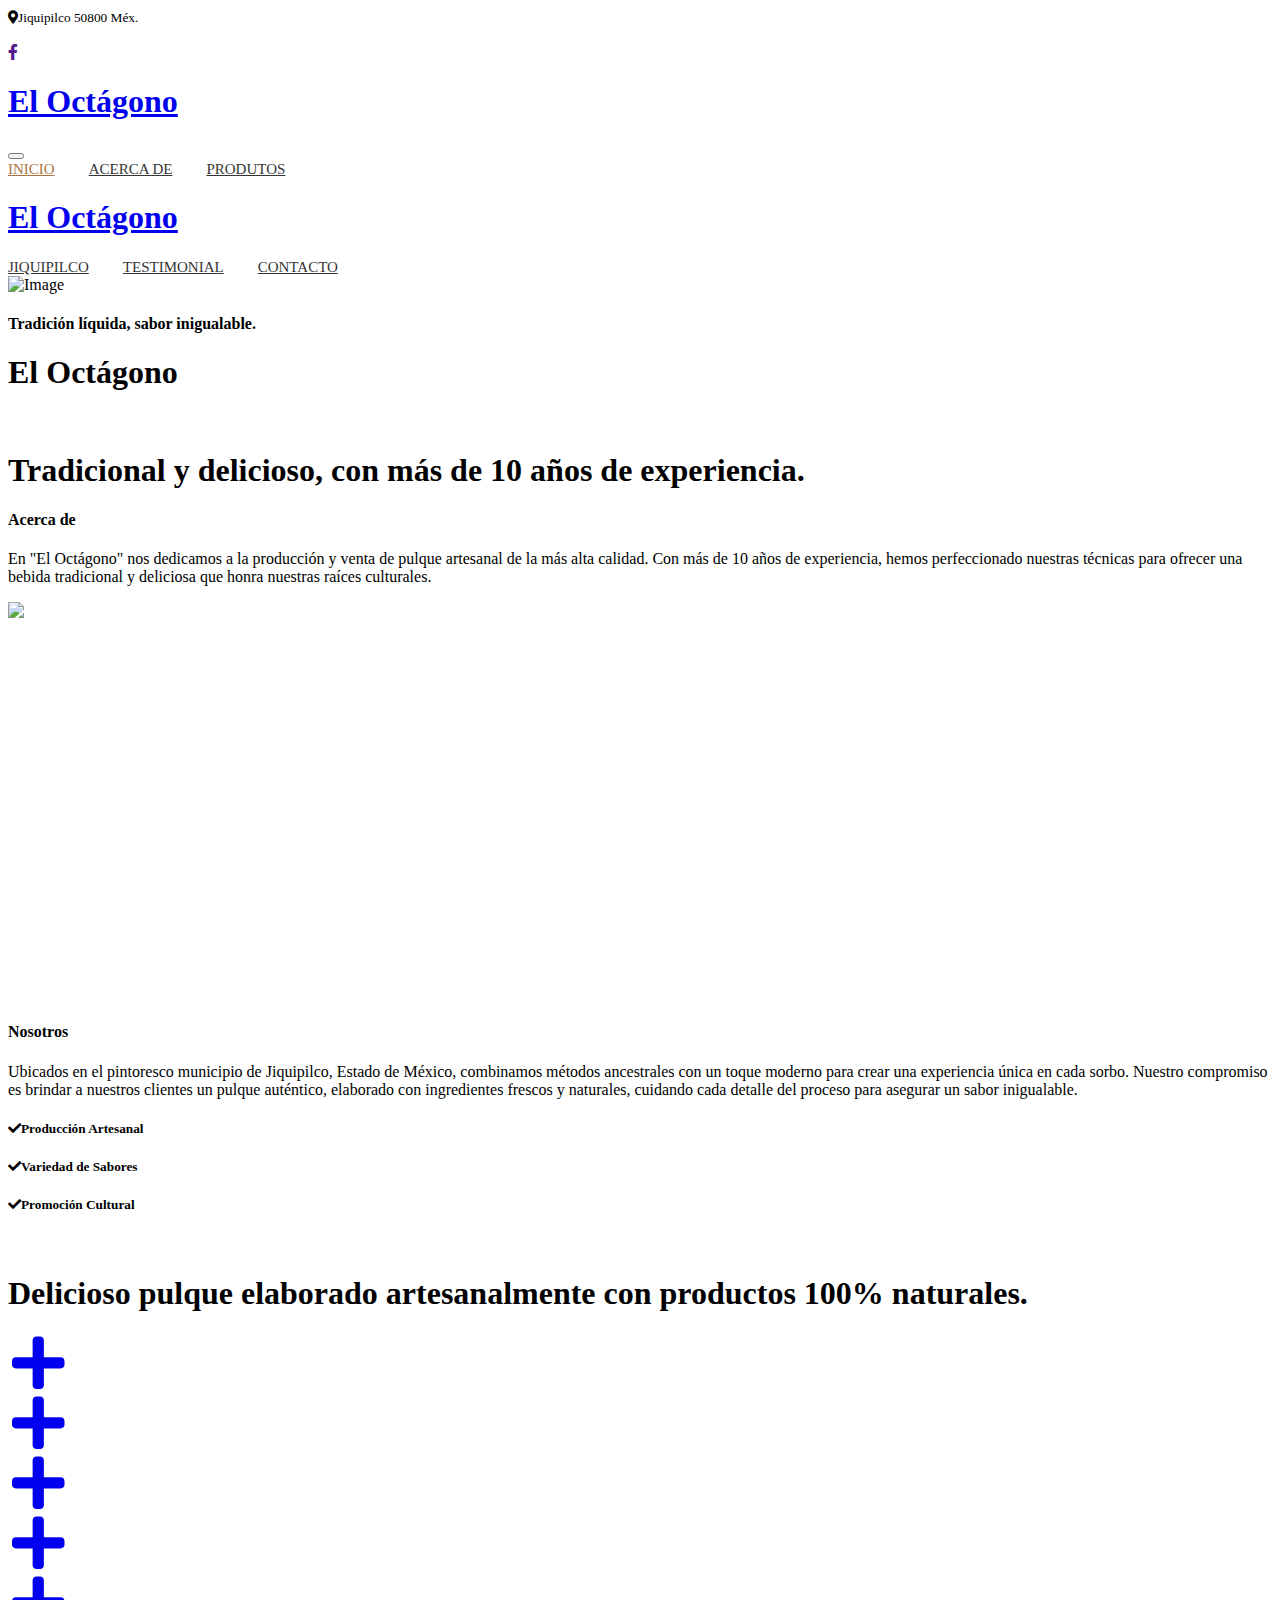
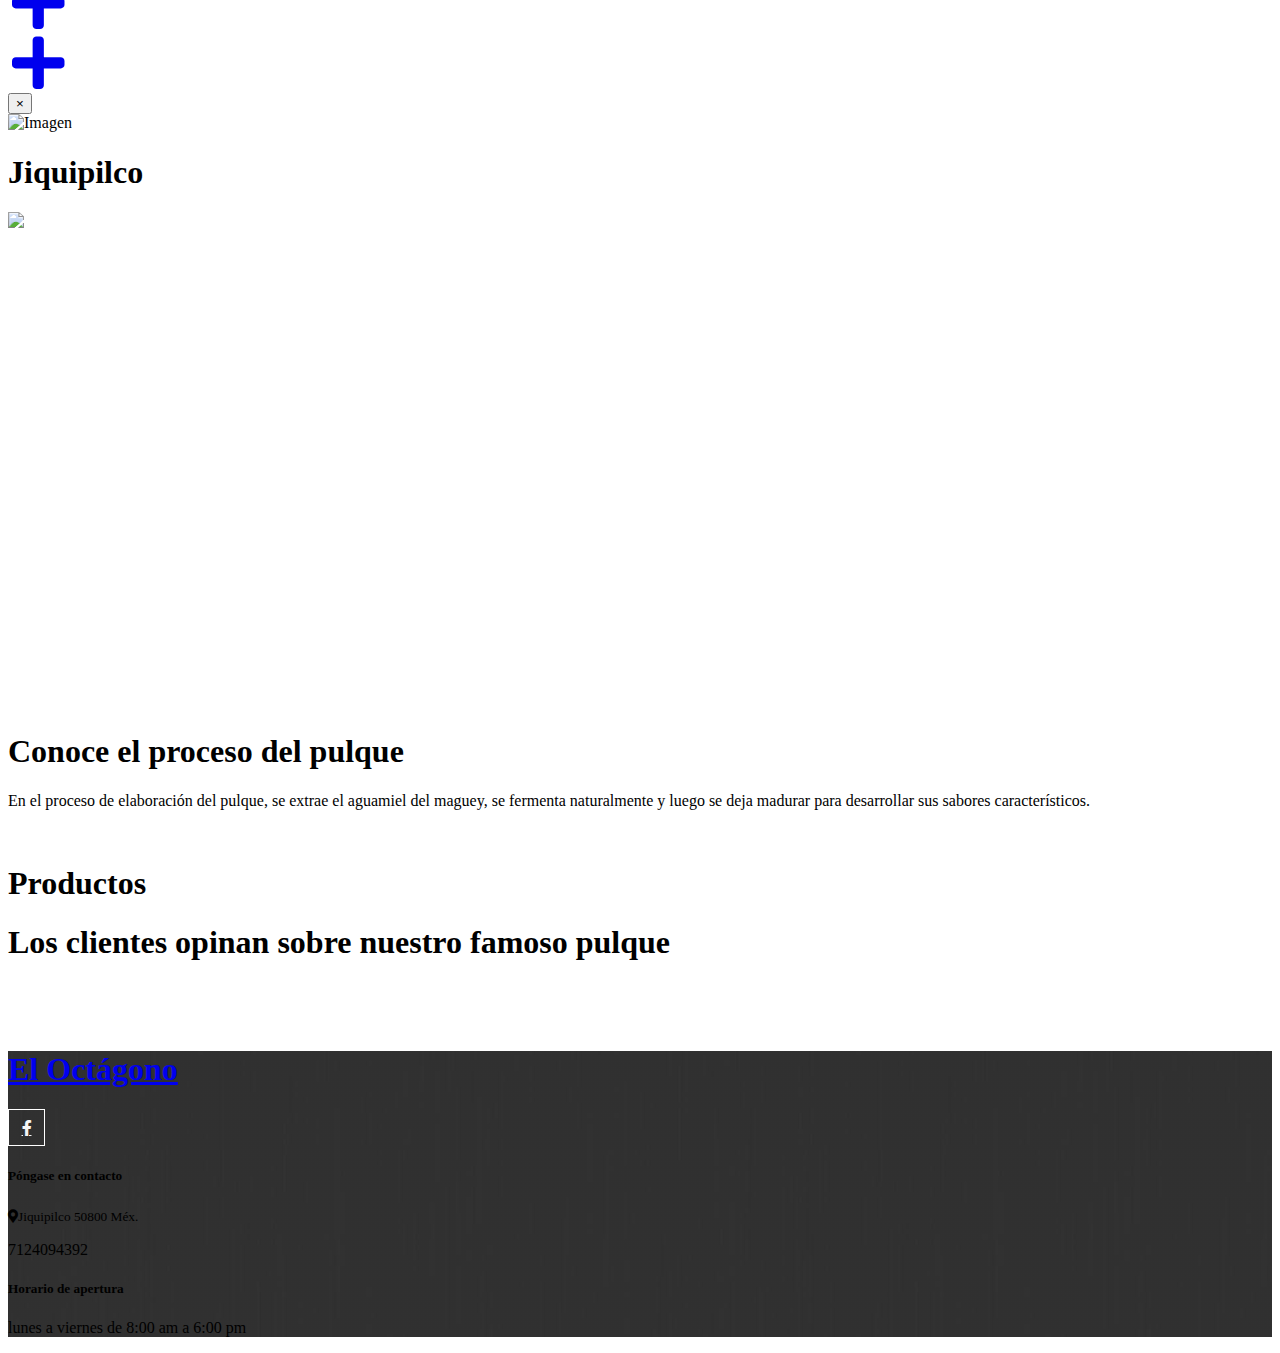
==== commit ec89b04f: "Add files via upload" ====
--- a/index.html
+++ b/index.html
@@ -3,75 +3,50 @@
 
 <head>
     <meta charset="utf-8">
-    <title>Piñitas (Inicio)</title>
+    <title>El Octágono (Inicio)</title>
     <meta content="width=device-width, initial-scale=1.0" name="viewport">
-    <meta content="" name="keywords">
-    <meta content="" name="description">
+    <meta content="Free HTML Templates" name="keywords">
+    <meta content="Free HTML Templates" name="description">
 
     <!-- Favicon -->
     <link href="img/favicon.ico" rel="icon">
 
     <!-- Google Web Fonts -->
-    <link rel="preconnect" href="https://fonts.googleapis.com">
-    <link rel="preconnect" href="https://fonts.gstatic.com" crossorigin>
-    <link
-        href="https://fonts.googleapis.com/css2?family=Open+Sans:wght@400;500&family=Roboto:wght@500;700;900&display=swap"
-        rel="stylesheet">
-
-    <!-- Icon Font Stylesheet -->
+    <link rel="preconnect" href="https://fonts.gstatic.com">
+    <link href="https://fonts.googleapis.com/css2?family=Poppins:wght@400;500;600;700&display=swap" rel="stylesheet">
+
+    <!-- Font Awesome -->
     <link href="https://cdnjs.cloudflare.com/ajax/libs/font-awesome/5.10.0/css/all.min.css" rel="stylesheet">
-    <link href="https://cdn.jsdelivr.net/npm/bootstrap-icons@1.4.1/font/bootstrap-icons.css" rel="stylesheet">
 
     <!-- Libraries Stylesheet -->
-    <link href="lib/animate/animate.min.css" rel="stylesheet">
     <link href="lib/owlcarousel/assets/owl.carousel.min.css" rel="stylesheet">
     <link href="lib/lightbox/css/lightbox.min.css" rel="stylesheet">
 
     <!-- Customized Bootstrap Stylesheet -->
-    <link href="css/bootstrap.min.css" rel="stylesheet">
-
-    <!-- Template Stylesheet -->
     <link href="css/style.css" rel="stylesheet">
 </head>
 
 <body>
-    <!-- Spinner Start -->
-    <div id="spinner"
-        class="show bg-white position-fixed translate-middle w-100 vh-100 top-50 start-50 d-flex align-items-center justify-content-center">
-        <div class="spinner-grow text-primary" style="width: 3rem; height: 3rem;" role="status">
-            <span class="sr-only">Loading...</span>
-        </div>
-    </div>
-    <!-- Spinner End -->
-
-
     <!-- Topbar Start -->
-    <div class="container-fluid bg-light p-0">
-        <div class="row gx-0 d-none d-lg-flex">
-            <div class="col-lg-7 px-5 text-start">
-                <div class="h-100 d-inline-flex align-items-center py-3 me-4">
-                    <small class="fa fa-map-marker-alt text-primary me-2"></small>
-                    <small>
-
-                        Jiquipilco 50800 Méx.
-                    </small>
-                </div>
-                <div class="h-100 d-inline-flex align-items-center py-3">
-                    <small class="far fa-clock text-primary me-2"></small>
-                    <small>Lunes a Viernes</small>
-                </div>
-            </div>
-            <div class="col-lg-5 px-5 text-end">
-                <div class="h-100 d-inline-flex align-items-center py-3 me-4">
-                    <small class="fa fa-phone-alt text-primary me-2"></small>
-                    <small>7122301066
-                    </small>
-                </div>
-                <div class="h-100 d-inline-flex align-items-center">
-                    <a class="btn btn-sm-square bg-white text-primary me-1"
-                        href="https://www.facebook.com/profile.php?id=61562363523118"><i
-                            class="fab fa-facebook-f"></i></a>
-
+    <div class="container-fluid bg-primary py-3 d-none d-md-block">
+        <div class="container">
+            <div class="row">
+                <div class="col-md-6 text-center text-lg-left mb-2 mb-lg-0">
+                    <div class="d-inline-flex align-items-center">
+                        <small><i class="fa fa-map-marker-alt me-2 text-white"></i>Jiquipilco 50800 Méx.</small>
+                        <br><br>
+
+                    </div>
+
+                </div>
+
+                <div class="col-md-6 text-center text-lg-right">
+                    <div class="d-inline-flex align-items-center">
+                        <a class="text-white px-3" href="">
+                            <i class="fab fa-facebook-f"></i>
+                        </a>
+
+                    </div>
                 </div>
             </div>
         </div>
@@ -80,453 +55,426 @@
 
 
     <!-- Navbar Start -->
-    <nav class="navbar navbar-expand-lg bg-white navbar-light sticky-top p-0">
-        <a href="index.html" class="navbar-brand d-flex align-items-center px-4 px-lg-5">
-            <h1 class="m-0 text-primary">Piñitas</h1>
-        </a>
-        <button type="button" class="navbar-toggler me-4" data-bs-toggle="collapse" data-bs-target="#navbarCollapse">
-            <span class="navbar-toggler-icon"></span>
-        </button>
-        <div class="collapse navbar-collapse" id="navbarCollapse">
-            <div class="navbar-nav ms-auto p-4 p-lg-0">
-                <a href="index.html" class="nav-item nav-link active">Inicio</a>
-                <a href="about.html" class="nav-item nav-link">Acerca de</a>
-                <a href="service.html" class="nav-item nav-link">Productos</a>
-
-                <div class="nav-item dropdown">
-                    <a href="#" class="nav-link dropdown-toggle" data-bs-toggle="dropdown">Historia</a>
-                    <div class="dropdown-menu fade-up m-0">
-                        <a href="feature.html" class="dropdown-item">Concocelo</a>
-                        <a href="quote.html" class="dropdown-item">Jiquipilco</a>
-
-                        <a href="testimonial.html" class="dropdown-item">Testimonial</a>
-
-                    </div>
-                </div>
-
-            </div>
-            <a href="contact.html" class="btn btn-primary py-4 px-lg-5 d-none d-lg-block">CONTACTO<i
-                    class="fa fa-arrow-right ms-3"></i></a>
-        </div>
-    </nav>
+    <div class="container-fluid position-relative nav-bar p-0">
+        <div class="container-lg position-relative p-0 px-lg-3" style="z-index: 9;">
+            <nav class="navbar navbar-expand-lg bg-white navbar-light shadow p-lg-0">
+                <a href="index.html" class="navbar-brand d-block d-lg-none">
+                    <h1 class="m-0 display-4 text-primary">El Octágono</h1>
+                </a>
+                <button type="button" class="navbar-toggler" data-toggle="collapse" data-target="#navbarCollapse">
+                    <span class="navbar-toggler-icon"></span>
+                </button>
+                <div class="collapse navbar-collapse justify-content-between" id="navbarCollapse">
+                    <div class="navbar-nav ml-auto py-0">
+                        <a href="index.html" class="nav-item nav-link active">Inicio</a>
+                        <a href="about.html" class="nav-item nav-link">Acerca de</del></a>
+                        <a href="product.html" class="nav-item nav-link">Produtos</a>
+                    </div>
+                    <a href="index.html" class="navbar-brand mx-5 d-none d-lg-block">
+                        <h1 class="m-0 display-4 text-primary">El Octágono</h1>
+                    </a>
+                    <div class="navbar-nav mr-auto py-0">
+                        <a href="service.html" class="nav-item nav-link">Jiquipilco</a>
+                        <a href="gallery.html" class="nav-item nav-link">Testimonial</a>
+                        <a href="contact.html" class="nav-item nav-link">Contacto</a>
+                    </div>
+                </div>
+            </nav>
+        </div>
+    </div>
     <!-- Navbar End -->
 
 
-
-
-
-    <!-- Header Start -->
-    <div class="container-fluid header bg-primary p-0 mb-5">
-        <div class="row g-0 align-items-center flex-column-reverse flex-lg-row">
-            <div class="col-lg-6 p-5 wow fadeIn" data-wow-delay="0.1s">
-                <h5 class="display-1 text-white mb-5">Artesanias y Tradición</h5>
-                <h5 class="display-10 text-white mb-5">Las artesanías mexicanas preservan tradiciones culturales,
-                    impulsan la economía local y representan la identidad regional.</h5>
-
-
-            </div>
-            <div class="col-lg-6 wow fadeIn" data-wow-delay="0.5s">
-                <div class="owl-carousel header-carousel">
-                    <div class="owl-carousel-item position-relative">
-                        <img class="img-fluid" src="img/“Piñitas”.png" alt="">
-                        <div class="owl-carousel-text">
-
-                        </div>
-                    </div>
-
-                </div>
-            </div>
-        </div>
-    </div>
-    <!-- Header End -->
-
-
-
-
-    <!-- Firm Visit Start -->
-    <div class="container-fluid bg-primary bg-icon mt-5 py-6">
-
-        <div class="container-xxl py-5">
-            <div class="row g-8 align-items-center">
-                <div class="col-md-7 wow fadeIn" data-wow-delay="0.1s">
-                    <h1 class="display-5 text-white mb-">Visita nuestro perfil de Facebook</h1>
-
-                </div>
-                <div class="col-md-4 text-md-end wow fadeIn" data-wow-delay="0.5s">
-
-                    <a href="https://www.facebook.com/profile.php?id=61562363523118" target="_blank">
-                        <img class="img-fluid custom-img" src="img/facebook.png" alt="Facebook Profile">
-                    </a>
-
-
-                </div>
-            </div>
-        </div>
-    </div>
-    <!-- Firm Visit End -->
-
-
-
+    <!-- Carousel Start -->
+    <div class="container-fluid p-0 mb-5 pb-5">
+        <div id="header-carousel" class="carousel slide" data-ride="carousel">
+            <div class="carousel-inner">
+                <div class="carousel-item active">
+                    <img class="w-100" src="img/logo.png" alt="Image">
+                    <div class="carousel-caption d-flex flex-column align-items-center justify-content-center">
+                        <div class="p-3" style="max-width: 900px;">
+                            <h4 class="text-white text-uppercase mb-md-3">Tradición líquida, sabor inigualable.</h4>
+                            <h1 class="display-3 text-white mb-md-4">El Octágono</h1>
+                            <a href="" class="btn btn-primary py-md-3 px-md-5 mt-2">Leer Más</a>
+                        </div>
+                    </div>
+                </div>
+
+            </div>
+
+        </div>
+    </div>
+    <!-- Carousel End -->
 
 
     <!-- About Start -->
-    <div class="container-fluid bg-light overflow-hidden my-5 px-lg-0">
-        <div class="container about px-lg-0">
-            <div class="row g-0 mx-lg-0">
-                <div class="col-lg-6 ps-lg-0" style="min-height: 400px;">
-                    <div class="position-relative h-100">
-                        <img class="position-absolute img-fluid w-100 h-100" src="img/abou.png"
-                            style="object-fit: cover;" alt="">
-                    </div>
-                </div>
-                <div class="col-lg-6 about-text py-5 wow fadeIn" data-wow-delay="0.5s">
-                    <div class="p-lg-5 pe-lg-0">
-                        <div class="section-title text-start">
-                            <h1 class="display-5 mb-4">Acerca de Nosotros</h1>
-                        </div>
-                        <p class="mb-4 pb-2">En Piñitas, nos especializamos en la venta de artesanías auténticas desde
-                            hace 6 años. Nuestra experiencia y pasión por la cultura mexicana nos permiten ofrecer
-                            piezas únicas que celebran las tradiciones y el talento de artesanos de diversas regiones.
-                            Nos enorgullece ser un puente entre el arte tradicional y nuestros clientes, promoviendo la
-                            riqueza cultural y la economía local a través de cada una de nuestras creaciones.</p>
-                        <div class="row g-4 mb-4 pb-2">
-                            <div class="col-sm-6 wow fadeIn" data-wow-delay="0.1s">
-                                <div class="d-flex align-items-center">
-                                    <div class="d-flex flex-shrink-0 align-items-center justify-content-center bg-white"
-                                        style="width: 60px; height: 60px;">
-                                        <i class="fa fa-users fa-2x text-primary"></i>
-                                    </div>
-                                    <div class="ms-3">
-                                        <h2 class="text-primary mb-1" data-toggle="counter-up">6</h2>
-
-                                        <p class="fw-medium mb-0"><strong>Años de Experiencia </strong></p>
-                                    </div>
-                                </div>
-                            </div>
-
-                        </div>
-                        <a href="about.html" class="btn btn-primary py-3 px-5">Leer Más</a>
-                    </div>
-                </div>
-            </div>
-        </div>
-    </div>
+    <div class="container-fluid py-5">
+        <div class="container py-5">
+            <div class="row justify-content-center">
+                <div class="col-lg-7">
+                    <h1 class="section-title position-relative text-center mb-5">Tradicional y delicioso, con más de 10
+                        años de experiencia.</h1>
+                </div>
+            </div>
+            <div class="row">
+                <div class="col-lg-4 py-5">
+                    <h4 class="font-weight-bold mb-3">Acerca de</h4>
+
+                    <p>En "El Octágono" nos dedicamos a la producción y venta de pulque artesanal de la más alta
+                        calidad. Con más de 10 años de experiencia, hemos perfeccionado nuestras técnicas para ofrecer
+                        una bebida tradicional y deliciosa que honra nuestras raíces culturales.</p>
+
+                </div>
+                <div class="col-lg-4" style="min-height: 400px;">
+                    <div class="position-relative h-100 rounded overflow-hidden">
+                        <img class="position-absolute w-100 h-100" src="img/pulque.png" style="object-fit: cover;">
+                    </div>
+                </div>
+                <div class="col-lg-4 py-5">
+                    <h4 class="font-weight-bold mb-3">Nosotros</h4>
+                    <p>Ubicados en el pintoresco municipio de Jiquipilco, Estado de México, combinamos métodos
+                        ancestrales con un toque moderno para crear una experiencia única en cada sorbo. Nuestro
+                        compromiso es brindar a nuestros clientes un pulque auténtico, elaborado con ingredientes
+                        frescos y naturales, cuidando cada detalle del proceso para asegurar un sabor inigualable.</p>
+                    <h5 class="text-muted mb-3"><i class="fa fa-check text-secondary mr-3"></i>Producción Artesanal</h5>
+                    <h5 class="text-muted mb-3"><i class="fa fa-check text-secondary mr-3"></i>Variedad de Sabores</h5>
+                    <h5 class="text-muted mb-3"><i class="fa fa-check text-secondary mr-3"></i>Promoción Cultural</h5>
+
+                </div>
+            </div>
+        </div>
+    </div>
+    <p align="center">
+        <a href="about.html" class="btn btn-primary mt-2">Leer Más</a>
+    </p>
+
+
     <!-- About End -->
 
-
-    <!-- Service Start -->
-    <div class="container-xxl py-5">
-        <div class="container">
-            <div class="section-title text-center">
-                <h1 class="display-5 mb-5">Nuestros Productos</h1>
-            </div>
-            <div class="row g-4">
-                <div class="col-md-6 col-lg-4 wow fadeInUp" data-wow-delay="0.1s">
-                    <div class="service-item">
-                        <div class="overflow-hidden">
-                            <img class="img-fluid" src="img/dulces.png" alt="">
-                        </div>
-                        <div class="p-4 text-center border border-5 border-light border-top-0">
-                            <h4 class="mb-3">Dulces</h4>
-                            <p>Dulces tradicionales mexicanos elaborados con recetas ancestrales, ofreciendo sabores
-                                auténticos y únicos que deleitan a grandes y pequeños.</p>
-                            <a class="fw-medium" href="service.html">Leer Más<i class="fa fa-arrow-right ms-2"></i></a>
-                        </div>
-                    </div>
-                </div>
-                <div class="col-md-6 col-lg-4 wow fadeInUp" data-wow-delay="0.3s">
-                    <div class="service-item">
-                        <div class="overflow-hidden">
-                            <img class="img-fluid" src="img/juguetes.png" alt="">
-                        </div>
-                        <div class="p-4 text-center border border-5 border-light border-top-0">
-                            <h4 class="mb-3">Juguetes</h4>
-                            <p>Juguetes artesanales de madera y otros materiales, pintados a mano, que capturan la
-                                esencia de la infancia mexicana tradicional.</p>
-                            <a class="fw-medium" href="service.html">Leer Más<i class="fa fa-arrow-right ms-2"></i></a>
-                        </div>
-                    </div>
-                </div>
-                <div class="col-md-6 col-lg-4 wow fadeInUp" data-wow-delay="0.5s">
-                    <div class="service-item">
-                        <div class="overflow-hidden">
-                            <img class="img-fluid" src="img/VESTIMENTA(1).png" alt="">
-                        </div>
-                        <div class="p-4 text-center border border-5 border-light border-top-0">
-                            <h4 class="mb-3">Vestimenta</h4>
-                            <p>Vestimenta típica mexicana, como huipiles y rebozos, tejidos y bordados a mano, que
-                                reflejan la riqueza cultural de cada región.</p>
-                            <a class="fw-medium" href="service.html">Leer Más<i class="fa fa-arrow-right ms-2"></i></a>
-                        </div>
-                    </div>
-                </div>
-                <div class="col-md-6 col-lg-4 wow fadeInUp" data-wow-delay="0.1s">
-                    <div class="service-item">
-                        <div class="overflow-hidden">
-                            <img class="img-fluid" src="img/METATE(1).png" alt="">
-                        </div>
-                        <div class="p-4 text-center border border-5 border-light border-top-0">
-                            <h4 class="mb-3">Metates</h4>
-                            <p>Metates de piedra volcánica, utilizados para moler maíz y otros granos, esenciales en la
-                                cocina tradicional mexicana.</p>
-                            <a class="fw-medium" href="service.html">Leer Más<i class="fa fa-arrow-right ms-2"></i></a>
-                        </div>
-                    </div>
-                </div>
-                <div class="col-md-6 col-lg-4 wow fadeInUp" data-wow-delay="0.3s">
-                    <div class="service-item">
-                        <div class="overflow-hidden">
-                            <img class="img-fluid" src="img/jarro.png" alt="">
-                        </div>
-                        <div class="p-4 text-center border border-5 border-light border-top-0">
-                            <h4 class="mb-3">Jarros</h4>
-                            <p>Jarros de barro, hechos y decorados a mano, ideales para disfrutar bebidas tradicionales
-                                mexicanas como el atole y el chocolate.</p>
-                            <a class="fw-medium" href="service.html">Leer Más<i class="fa fa-arrow-right ms-2"></i></a>
-                        </div>
-                    </div>
-                </div>
-                <div class="col-md-6 col-lg-4 wow fadeInUp" data-wow-delay="0.5s">
-                    <div class="service-item">
-                        <div class="overflow-hidden">
-                            <img class="img-fluid" src="img/morrales.png" alt="">
-                        </div>
-                        <div class="p-4 text-center border border-5 border-light border-top-0">
-                            <h4 class="mb-3">Morrales</h4>
-                            <p>Morrales tejidos a mano, prácticos y coloridos, utilizados para transportar pertenencias,
-                                reflejando el estilo y la tradición mexicana.</p>
-                            <a class="fw-medium" href="service.html">Leer Más<i class="fa fa-arrow-right ms-2"></i></a>
-                        </div>
-                    </div>
-                </div>
-            </div>
-        </div>
-    </div>
-    <!-- Service End -->
-
-
-    <!-- Feature Start -->
-    <div class="container-fluid bg-light overflow-hidden my-5 px-lg-0">
-        <div class="container feature px-lg-0">
-            <div class="row g-0 mx-lg-0">
-                <div class="col-lg-6 feature-text py-5 wow fadeIn" data-wow-delay="0.5s">
-                    <div class="p-lg-5 ps-lg-0">
-                        <div class="section-title text-start">
-                            <h2 class="display-5 mb-4">Conoce un poco del proceso de elaboración de las artesanías</h2>
-                        </div>
-
-                        <a href="feature.html" class="btn btn-primary py-3 px-5">Leer Más</a>
-                        <div class="row g-4">
-
-
-                        </div>
-                    </div>
-                </div>
-                <div class="col-lg-6 pe-lg-0" style="min-height: 400px;">
-                    <div class="position-relative h-100">
-                        <img class="position-absolute img-fluid w-100 h-100" src="img/arte.png"
-                            style="object-fit: cover;" alt="">
-                    </div>
-                </div>
-            </div>
-        </div>
-    </div>
-    <!-- Feature End -->
-
-
-    <!-- Projects Start -->
-    <div class="container-xxl py-5">
-        <div class="container">
-            <div class="section-title text-center">
-                <h1 class="display-5 mb-5">Jiquipilco</h1>
-            </div>
-            <!--  <div class="row mt-n2 wow fadeInUp" data-wow-delay="0.3s">
-                <div class="col-12 text-center">
-                    <ul class="list-inline mb-5" id="portfolio-flters">
-                        <li class="mx-2 active" data-filter="*">All</li>
-                        <li class="mx-2" data-filter=".first">General Carpentry</li>
-                        <li class="mx-2" data-filter=".second">Custom Carpentry</li>
-                    </ul>
-                </div>
-            </div>-->
-            <div class="row g-4 portfolio-container">
-                <div class="col-lg-4 col-md-6 portfolio-item first wow fadeInUp" data-wow-delay="0.1s">
-                    <div class="rounded overflow-hidden">
-
-
-
-                        <div class="position-relative overflow-hidden">
-                            <a href="quote.html">
-                                <img class="img-fluid w-100" src="img/cerrp.png" alt="Imagen">
-                            </a>
-
-                        </div>
-
-                        <div class="border border-5 border-light border-top-0 p-4">
-
-                            <h3 class="lh-base mb-0">Cerro de la Bufa</a>
-                        </div>
-                    </div>
-                </div>
-                <div class="col-lg-4 col-md-6 portfolio-item second wow fadeInUp" data-wow-delay="0.3s">
-                    <div class="rounded overflow-hidden">
-                        <div class="position-relative overflow-hidden">
-                            <div class="position-relative overflow-hidden">
-                                <a href="quote.html">
-                                    <img class="img-fluid w-100" src="img/mariposa.png" alt="Imagen">
-                                </a>
-    
-                            </div>
-                        </div>
-                        <div class="border border-5 border-light border-top-0 p-4">
-
-                            <h3 class="lh-base mb-0">Cerro del Ñate</a>
-                        </div>
-                    </div>
-                </div>
-                <div class="col-lg-4 col-md-6 portfolio-item first wow fadeInUp" data-wow-delay="0.5s">
-                    <div class="rounded overflow-hidden">
-                        <div class="position-relative overflow-hidden">
-                            <div class="position-relative overflow-hidden">
-                                <a href="quote.html">
-                                    <img class="img-fluid w-100" src="img/presaverde.png" alt="Imagen">
-                                </a>
-    
-                            </div>
-                        </div>
-                        <div class="border border-5 border-light border-top-0 p-4">
-
-                            <h3 class="lh-base mb-0">Presa Verde</a>
-                        </div>
-                    </div>
-                </div>
-
-            </div>
-        </div>
-    </div>
-    <!-- Projects End -->
-
-
-    <!-- Quote Start -->
-    <div class="container-fluid bg-light overflow-hidden my-5 px-lg-0">
-        <div class="container quote px-lg-0">
-            <div class="row g-0 mx-lg-0">
-                <div class="col-lg-6 ps-lg-0" style="min-height: 400px;">
-                    <div class="position-relative h-100">
-                        <img class="position-absolute img-fluid w-100 h-100" src="img/contacto.png"
-                            style="object-fit: cover;" alt="">
-                    </div>
-                </div>
-                <div class="col-lg-6 contact-text py-5 wow fadeIn" data-wow-delay="0.5s">
-                    <div class="p-lg-5 ps-lg-0">
-                        <div class="section-title text-start">
-                            <h1 class="display-5 mb-4">Contactanos</h1>
-                        </div>
-                        <p class="mb-4">Las artesanías mexicanas preservan tradiciones culturales,
-                            impulsan la economía local y representan la identidad regional.</p>
-                        <form action="https://formspree.io/f/mrbzbeqo" method="POST" id="myForm">
-                            <div class="row g-3">
-                                <div class="col-md-6">
-                                    <div class="form-floating">
-                                        <input type="text" class="form-control" id="name" name="name"
-                                            placeholder="Your Name" required>
-                                        <label for="name">Nombre</label>
-                                    </div>
-                                </div>
-                                <div class="col-md-6">
-                                    <div class="form-floating">
-                                        <input type="email" class="form-control" id="email" name="email"
-                                            placeholder="Your Email" required>
-                                        <label for="email">Email</label>
-                                    </div>
-                                </div>
-                                <div class="col-12">
-                                    <div class="form-floating">
-                                        <input type="text" class="form-control" id="subject" name="subject"
-                                            placeholder="Subject" required>
-                                        <label for="subject">Asunto</label>
-                                    </div>
-                                </div>
-                                <div class="col-12">
-                                    <div class="form-floating">
-                                        <textarea class="form-control" placeholder="Leave a message here" id="message"
-                                            name="message" style="height: 100px" required></textarea>
-                                        <label for="message">Mensaje</label>
-                                    </div>
-                                </div>
-                                <div class="col-12">
-                                    <button class="btn btn-primary w-100 py-3" type="submit">Enviar Mensaje </button>
-                                </div>
-                            </div>
-                        </form>
-                        <script>
-                            document.getElementById('myForm').addEventListener('submit', function (event) {
-                                event.preventDefault(); // Previene el comportamiento predeterminado del formulario
-                                const form = this;
-                                setTimeout(function () {
-                                    form.submit(); // Envía el formulario manualmente después del retardo
-                                    form.reset(); // Restablece el formulario después del envío
-                                }, 1000);
-                            });
-                        </script>
-
-
-                    </div>
-                </div>
-            </div>
-        </div>
-    </div>
-    <!-- Quote End -->
+    <!-- Portfolio Start -->
+    <div class="container-fluid my-5 py-5 px-0">
+        <div class="row justify-content-center m-0">
+            <div class="col-lg-5">
+                <h1 class="section-title position-relative text-center mb-5">Delicioso pulque elaborado artesanalmente
+                    con productos 100% naturales.</h1>
+            </div>
+        </div>
+        <div class="row m-0 portfolio-container">
+            <div class="col-lg-4 col-md-6 p-0 portfolio-item">
+                <div class="position-relative overflow-hidden">
+                    <img class="img-fluid w-100" src="img/natural.png" alt="">
+                    <a class="portfolio-btn" href="img/natural.png" data-lightbox="portfolio">
+                        <i class="fa fa-plus text-primary" style="font-size: 60px;"></i>
+                    </a>
+                </div>
+            </div>
+            <div class="col-lg-4 col-md-6 p-0 portfolio-item">
+                <div class="position-relative overflow-hidden">
+                    <img class="img-fluid w-100" src="img/tamarindo.png" alt="">
+                    <a class="portfolio-btn" href="img/tamarindo.png" data-lightbox="portfolio">
+                        <i class="fa fa-plus text-primary" style="font-size: 60px;"></i>
+                    </a>
+                </div>
+            </div>
+            <div class="col-lg-4 col-md-6 p-0 portfolio-item">
+                <div class="position-relative overflow-hidden">
+                    <img class="img-fluid w-100" src="img/mango.png" alt="">
+                    <a class="portfolio-btn" href="img/mango.png" data-lightbox="portfolio">
+                        <i class="fa fa-plus text-primary" style="font-size: 60px;"></i>
+                    </a>
+                </div>
+            </div>
+            <div class="col-lg-4 col-md-6 p-0 portfolio-item">
+                <div class="position-relative overflow-hidden">
+                    <img class="img-fluid w-100" src="img/sandia.png" alt="">
+                    <a class="portfolio-btn" href="img/sandia.png-" data-lightbox="portfolio">
+                        <i class="fa fa-plus text-primary" style="font-size: 60px;"></i>
+                    </a>
+                </div>
+            </div>
+            <div class="col-lg-4 col-md-6 p-0 portfolio-item">
+                <div class="position-relative overflow-hidden">
+                    <img class="img-fluid w-100" src="img/melon.png" alt="">
+                    <a class="portfolio-btn" href="img/melon.png" data-lightbox="portfolio">
+                        <i class="fa fa-plus text-primary" style="font-size: 60px;"></i>
+                    </a>
+                </div>
+            </div>
+            <div class="col-lg-4 col-md-6 p-0 portfolio-item">
+                <div class="position-relative overflow-hidden">
+                    <img class="img-fluid w-100" src="img/guayaba.png" alt="">
+                    <a class="portfolio-btn" href="img/guayaba.png" data-lightbox="portfolio">
+                        <i class="fa fa-plus text-primary" style="font-size: 60px;"></i>
+                    </a>
+                </div>
+            </div>
+        </div>
+    </div>
+    <!-- Portfolio End -->
+
+
+
+
+    <!-- Image Modal Start -->
+    <div class="modal fade" id="imageModal" tabindex="-1" role="dialog" aria-labelledby="exampleModalLabel"
+        aria-hidden="true">
+        <div class="modal-dialog" role="document">
+            <div class="modal-content">
+                <div class="modal-body">
+                    <button type="button" class="close" data-dismiss="modal" aria-label="Close">
+                        <span aria-hidden="true">&times;</span>
+                    </button>
+                    <!-- Responsive Image -->
+                    <div class="embed-responsive embed-responsive-16by9">
+                        <img class="embed-responsive-item" src="img/variado.png" alt="Imagen">
+                    </div>
+                </div>
+            </div>
+        </div>
+    </div>
+    <!-- Image Modal End -->
+
+
+
+    <!-- Services Start -->
+    <div class="container-fluid py-5">
+        <div class="container py-5">
+            <div class="row">
+                <div class="col-lg-6">
+                    <h1 class="section-title position-relative mb-5">Jiquipilco</h1>
+                </div>
+                <div class="col-lg-6 mb-5 mb-lg-0 pb-5 pb-lg-0"></div>
+            </div>
+            <div class="row">
+                <div class="col-12">
+                    <div class="owl-carousel service-carousel">
+                        <div class="service-item">
+                            <div class="service-img mx-auto">
+                                <img class="rounded-circle w-100 h-100 bg-light p-3" src="img/monarca.png"
+                                    style="object-fit: cover;">
+                            </div>
+                            <div class="position-relative text-center bg-light rounded p-4 pb-5"
+                                style="margin-top: -75px;">
+                                <h5 class="font-weight-semi-bold mt-5 mb-3 pt-5">Cerro del Ñate</h5>
+                                <p>El Cerro Ñate es una formación natural emblemática en el municipio de Jiquipilco.
+                                    Este cerro es conocido por su belleza escénica y su importancia histórica y
+                                    cultural. </p>
+                                <a href="" class="border-bottom border-secondary text-decoration-none text-primary">Leer
+                                    Más</a>
+                            </div>
+                        </div>
+                        <div class="service-item">
+                            <div class="service-img mx-auto">
+                                <img class="rounded-circle w-100 h-100 bg-light p-3" src="img/feria.png"
+                                    style="object-fit: cover;">
+                            </div>
+                            <div class="position-relative text-center bg-light rounded p-4 pb-5"
+                                style="margin-top: -75px;">
+                                <h5 class="font-weight-semi-bold mt-5 mb-3 pt-5">Feria del Pulque</h5>
+                                <p>La Feria del Pulque es un evento tradicional que celebra la rica herencia cultural y
+                                    gastronómica del pulque, una bebida fermentada de origen prehispánico.</p>
+                                <a href="" class="border-bottom border-secondary text-decoration-none text-primary">Leer
+                                    Más</a>
+                            </div>
+                        </div>
+                        <div class="service-item">
+                            <div class="service-img mx-auto">
+                                <img class="rounded-circle w-100 h-100 bg-light p-3" src="img/presa verde.png"
+                                    style="object-fit: cover;">
+                            </div>
+                            <div class="position-relative text-center bg-light rounded p-4 pb-5"
+                                style="margin-top: -75px;">
+                                <h5 class="font-weight-semi-bold mt-5 mb-3 pt-5">Presa verde</h5>
+                                <p>La Presa Verde es un cuerpo de agua ubicado en Jiquipilco, conocido por su entorno
+                                    natural y su tranquilidad. Este lugar es ideal para actividades recreativas como la
+                                    pesca, el picnic y paseos en bote. </p>
+                                <a href="" class="border-bottom border-secondary text-decoration-none text-primary">Leer
+                                    Más</a>
+                            </div>
+                        </div>
+
+                    </div>
+                </div>
+            </div>
+        </div>
+    </div>
+    <!-- Services End -->
+
+
+
+    <!-- Promotion Start -->
+    <div class="container-fluid my-5 py-5 px-0">
+        <div class="row bg-primary m-0">
+            <div class="col-md-6 px-0" style="min-height: 500px;">
+                <div class="position-relative h-100">
+                    <img class="position-absolute w-100 h-100" src="img/variado.png" style="object-fit: cover;">
+
+                </div>
+            </div>
+            <div class="col-md-6 py-5 py-md-0 px-0">
+                <div class="h-100 d-flex flex-column align-items-center justify-content-center text-center p-5">
+                    <h1 class="text-white">Conoce el proceso del pulque</h1>
+
+                    <p class="text-white mb-4">En el proceso de elaboración del pulque, se extrae el aguamiel del
+                        maguey, se fermenta naturalmente y luego se deja madurar para desarrollar sus sabores
+                        característicos.</p>
+                    <a href="" class="btn btn-primary py-3 px-5 mt-2">Leer Más</a>
+                </div>
+            </div>
+        </div>
+    </div>
+    <!-- Promotion End -->
+
+
+
+
+
+
+    <!-- Products Start -->
+    <div class="container-fluid py-5">
+        <div class="container py-5">
+            <div class="row">
+                <div class="col-lg-6">
+                    <h1 class="section-title position-relative mb-5">Productos</h1>
+                </div>
+                <div class="col-lg-6 mb-5 mb-lg-0 pb-5 pb-lg-0"></div>
+            </div>
+            <div class="row">
+                <div class="col-12">
+                    <div class="owl-carousel product-carousel">
+                        <div
+                            class="product-item d-flex flex-column align-items-center text-center bg-light rounded py-5 px-3">
+                            <div class="bg-primary mt-n5 py-3" style="width: 80px;">
+
+                            </div>
+                            <div class="position-relative bg-primary rounded-circle mt-n3 mb-4 p-3"
+                                style="width: 150px; height: 150px;">
+                                <img class="rounded-circle w-100 h-100" src="img/natural.png"
+                                    style="object-fit: cover;">
+                            </div>
+                            <h5 class="font-weight-bold mb-4">Natural</h5>
+                            <a href="product.html" class="btn btn-sm btn-secondary">Leer Más</a>
+                        </div>
+                        <div
+                            class="product-item d-flex flex-column align-items-center text-center bg-light rounded py-5 px-3">
+                            <div class="bg-primary mt-n5 py-3" style="width: 80px;">
+
+                            </div>
+                            <div class="position-relative bg-primary rounded-circle mt-n3 mb-4 p-3"
+                                style="width: 150px; height: 150px;">
+                                <img class="rounded-circle w-100 h-100" src="img/tamarindo.png"
+                                    style="object-fit: cover;">
+                            </div>
+                            <h5 class="font-weight-bold mb-4">Tamarindo</h5>
+                            <a href="product.html" class="btn btn-sm btn-secondary">Leer Más</a>
+                        </div>
+                        <div
+                            class="product-item d-flex flex-column align-items-center text-center bg-light rounded py-5 px-3">
+                            <div class="bg-primary mt-n5 py-3" style="width: 80px;">
+
+                            </div>
+                            <div class="position-relative bg-primary rounded-circle mt-n3 mb-4 p-3"
+                                style="width: 150px; height: 150px;">
+                                <img class="rounded-circle w-100 h-100" src="img/mango.png" style="object-fit: cover;">
+                            </div>
+                            <h5 class="font-weight-bold mb-4">Mango</h5>
+                            <a href="product.html" class="btn btn-sm btn-secondary">Leer Más</a>
+                        </div>
+                        <div
+                            class="product-item d-flex flex-column align-items-center text-center bg-light rounded py-5 px-3">
+                            <div class="bg-primary mt-n5 py-3" style="width: 80px;">
+
+                            </div>
+                            <div class="position-relative bg-primary rounded-circle mt-n3 mb-4 p-3"
+                                style="width: 150px; height: 150px;">
+                                <img class="rounded-circle w-100 h-100" src="img/sandia.png" style="object-fit: cover;">
+                            </div>
+                            <h5 class="font-weight-bold mb-4">Sandia</h5>
+                            <a href="product.html" class="btn btn-sm btn-secondary">Leer Más</a>
+                        </div>
+                        <div
+                            class="product-item d-flex flex-column align-items-center text-center bg-light rounded py-5 px-3">
+                            <div class="bg-primary mt-n5 py-3" style="width: 80px;">
+
+                            </div>
+                            <div class="position-relative bg-primary rounded-circle mt-n3 mb-4 p-3"
+                                style="width: 150px; height: 150px;">
+                                <img class="rounded-circle w-100 h-100" src="img/melon.png" style="object-fit: cover;">
+                            </div>
+                            <h5 class="font-weight-bold mb-4">Melón</h5>
+                            <a href="product.html" class="btn btn-sm btn-secondary">Leer Más</a>
+                        </div>
+                        <div
+                            class="product-item d-flex flex-column align-items-center text-center bg-light rounded py-5 px-3">
+                            <div class="bg-primary mt-n5 py-3" style="width: 80px;">
+
+                            </div>
+                            <div class="position-relative bg-primary rounded-circle mt-n3 mb-4 p-3"
+                                style="width: 150px; height: 150px;">
+                                <img class="rounded-circle w-100 h-100" src="img/guayaba.png"
+                                    style="object-fit: cover;">
+                            </div>
+                            <h5 class="font-weight-bold mb-4">Guayaba</h5>
+                            <a href="product.html" class="btn btn-sm btn-secondary">Leer Más</a>
+                        </div>
+                    </div>
+                </div>
+            </div>
+        </div>
+    </div>
+    <!-- Products End -->
 
 
 
 
 
     <!-- Testimonial Start -->
-    <div class="container-xxl py-5 wow fadeInUp" data-wow-delay="0.1s">
-        <div class="container">
-            <div class="section-title text-center">
-                <h1 class="display-5 mb-5">Testimonial</h1>
-            </div>
-            <div class="owl-carousel testimonial-carousel">
-                <div class="testimonial-item text-center">
-                    <img class="img-fluid bg-light p-2 mx-auto mb-3" src="img/ana.png"
-                        style="width: 90px; height: 90px;">
-                    <div class="testimonial-text text-center p-4">
-                        <p>"Las artesanías de Piñitas son simplemente excepcionales. Cada pieza refleja una dedicación y
-                            pasión por el arte que es difícil de encontrar. He comprado varias piezas para usar como
-                            ejemplos en mis clases de arte, y mis estudiantes están siempre maravillados con la calidad
-                            y el detalle. Además, saber que estamos apoyando a una empresa local de Jiquipilco hace que
-                            cada compra sea aún más especial."</p>
-                        <h5 class="mb-1">Ana Rodríguez</h5>
-                        <span class="fst-italic">Profesora de Arte</span>
-                    </div>
-                </div>
-                <div class="testimonial-item text-center">
-                    <img class="img-fluid bg-light p-2 mx-auto mb-3" src="img/carlos.png"
-                        style="width: 90px; height: 90px;">
-                    <div class="testimonial-text text-center p-4">
-                        <p>"Como arquitecto, siempre busco incorporar elementos únicos y culturales en mis diseños. Las
-                            artesanías de Piñitas han sido una maravillosa adición a varios de mis proyectos. La
-                            autenticidad y la belleza de sus productos no solo embellecen los espacios, sino que también
-                            cuentan una historia rica de la tradición artesanal de Jiquipilco. Recomiendo ampliamente
-                            Piñitas a todos mis colegas y clientes."</p>
-                        <h5 class="mb-1">Carlos Hernández</h5>
-                        <span class="fst-italic">Arquitecto</span>
-                    </div>
-                </div>
-                <div class="testimonial-item text-center">
-                    <img class="img-fluid bg-light p-2 mx-auto mb-3" src="img/maria.png"
-                        style="width: 90px; height: 90px;">
-                    <div class="testimonial-text text-center p-4">
-                        <p>"Soy dueña de una boutique y constantemente busco productos que se destaquen y atraigan a mis
-                            clientes. Las artesanías de Piñitas han sido un éxito absoluto. Cada artículo es único y
-                            hecho con una calidad increíble. Mis clientes siempre comentan sobre la belleza y la
-                            autenticidad de las piezas. Además, trabajar con Piñitas ha sido un placer; son
-                            profesionales, amables y muy apasionados por lo que hacen. Definitivamente continuaré
-                            abasteciendo mi tienda con sus maravillosas creaciones."</p>
-                        <h5 class="mb-1">María López</h5>
-                        <span class="fst-italic">Empresaria</span>
+    <div class="container-fluid py-5">
+        <div class="container py-5">
+            <div class="row justify-content-center">
+                <div class="col-lg-6">
+                    <h1 class="section-title position-relative text-center mb-5">Los clientes opinan sobre nuestro
+                        famoso pulque
+                    </h1>
+                </div>
+            </div>
+            <div class="row justify-content-center">
+                <div class="col-lg-8">
+                    <div class="owl-carousel testimonial-carousel">
+                        <div class="text-center">
+                            <i class="fa fa-3x fa-quote-left text-primary mb-4"></i>
+                            <h4 class="font-weight-light mb-4">Desde que descubrí El Octágono, se ha convertido en mi
+                                lugar de referencia para cerrar negocios en un ambiente relajado y auténtico. Los
+                                pulques son espectaculares, cada uno con su propio carácter y sabor distintivo. Es un
+                                placer poder llevar a mis clientes y socios a un lugar donde se puede disfrutar de una
+                                bebida tradicional hecha con tanto esmero y dedicación.</h4>
+                            <img class="img-fluid mx-auto mb-3" src="img/javier.png" alt="">
+                            <h5 class="font-weight-bold m-0">Javier López</h5>
+                            <span> Empresario</span>
+                        </div>
+                        <div class="text-center">
+                            <i class="fa fa-3x fa-quote-left text-primary mb-4"></i>
+                            <h4 class="font-weight-light mb-4">El Octágono es mi lugar favorito para disfrutar de un
+                                buen pulque. La variedad de sabores es impresionante y la calidad es inigualable. Cada
+                                visita es una experiencia única, con un ambiente acogedor y un servicio excepcional.
+                                Como chef, valoro mucho los ingredientes frescos y el cuidado en la preparación, y El
+                                Octágono nunca me decepciona.</h4>
+                            <img class="img-fluid mx-auto mb-3" src="img/laura.png" alt="">
+                            <h5 class="font-weight-bold m-0">Laura Méndez</h5>
+                            <span>Chef</span>
+                        </div>
+                        <div class="text-center">
+                            <i class="fa fa-3x fa-quote-left text-primary mb-4"></i>
+                            <h4 class="font-weight-light mb-4">Como historiadora, siempre me ha fascinado la riqueza
+                                cultural detrás del pulque. El Octágono no solo ofrece una amplia variedad de esta
+                                bebida ancestral, sino que también respeta y promueve su historia. El ambiente es
+                                perfecto para una charla tranquila mientras se disfruta de un pulque delicioso.
+                                Recomiendo El Octágono a todos aquellos que quieren probar un pedacito de historia en
+                                cada sorbo.</h4>
+                            <img class="img-fluid mx-auto mb-3" src="img/mariana.png" alt="">
+                            <h5 class="font-weight-bold m-0">Mariana Torres</h5>
+                            <span>Historiadora</span>
+                        </div>
                     </div>
                 </div>
             </div>
@@ -536,72 +484,59 @@
 
 
     <!-- Footer Start -->
-    <div class="container-fluid bg-dark text-light footer mt-5 pt-5 wow fadeIn" data-wow-delay="0.1s">
-        <div class="container py-5">
-            <div class="row g-5">
-                <div class="col-lg-3 col-md-6">
-                    <h4 class="text-light mb-4">Contactanos</h4>
-                    <p class="mb-2"><i class="fa fa-map-marker-alt me-3"></i>Jiquipilco 50800 Méx. </p>
-                    <p class="mb-2"><i class="fa fa-phone-alt me-3"></i>7122301066 </p>
-                    <p class="mb-2"><i class="fa fa-envelope me-3"></i>pinitas.artesanias@gmail.com</p>
-                    <div class="d-flex pt-2">
-
-                        <a class="btn btn-outline-light btn-social"
-                            href="https://www.facebook.com/profile.php?id=61562363523118"><i
-                                class="fab fa-facebook-f"></i></a>
-
-                    </div>
-                </div>
-                <div class="col-lg-3 col-md-6">
-                    <h4 class="text-light mb-4">Productos</h4>
-                    <a class="btn btn-link" href="service.html">Jarros</a>
-                    <a class="btn btn-link" href="service.html">Metates</a>
-                    <a class="btn btn-link" href="service.html">Vestimenta</a>
-                    <a class="btn btn-link" href="service.html">Juguetes</a>
-                    <a class="btn btn-link" href="service.html">Dulces</a>
-                    <a class="btn btn-link" href="service.html">Morrales</a>
-                </div>
-                <div class="col-lg-3 col-md-6">
-                    <h4 class="text-light mb-4">Enlaces más visitados</h4>
-                    <a class="btn btn-link" href="about.html">Acerca de</a>
-                    <a class="btn btn-link" href="service.html">Productos</a>
-                    <a class="btn btn-link" href="feature.html">Concocelo</a>
-                    <a class="btn btn-link" href="quote.html">Jiquipilco</a>
-                    <a class="btn btn-link" href="testimonial.html">Testimonial</a>
-                    <a class="btn btn-link" href="contact.html">Contacto</a>
-                </div>
-                <div class="col-lg-3 col-md-6">
-                    <h1 class="text-primary mb-4">Piñitas</h1>
-
-                    <p>"Artesanias y Tradición"</p>
-                    <div class="position-relative mx-auto" style="max-width: 400px;">
-
-                        <button type="button" class="btn btn-primary py-1 position-relative top-0 end-0 mt-2 me-1"> <a
-                                href="contact.html" class="text-light">Contacto</a></button>
-                    </div>
-                </div>
-            </div>
-        </div>
-
+    <div class="container-fluid footer bg-light py-5" style="margin-top: 90px;">
+        <div class="container text-center py-5">
+            <div class="row">
+                <div class="col-12 mb-4">
+                    <a href="index.html" class="navbar-brand m-0">
+                        <a href="index.html" class="navbar-brand mx-5 d-none d-lg-block">
+                            <h1 class="m-0 display-4 text-primary">El Octágono</h1>
+                        </a>
+                    </a>
+                </div>
+                <div class="col-12 mb-4">
+
+                    <a class="btn btn-outline-secondary btn-social mr-2" href="#"><i class="fab fa-facebook-f"></i></a>
+
+                </div>
+                <div class="col-12 mt-2 mb-4">
+                    <div class="row">
+                        <div class="col-sm-6 text-center text-sm-right border-right mb-3 mb-sm-0">
+                            <h5 class="font-weight-bold mb-2">Póngase en contacto</h5>
+                            <small><i class="fa fa-map-marker-alt me-2 text-white"></i>Jiquipilco 50800 Méx.</small>
+                            <p class="mb-0">7124094392</p>
+                        </div>
+                        <div class="col-sm-6 text-center text-sm-left">
+                            <h5 class="font-weight-bold mb-2">Horario de apertura</h5>
+                            <p class="mb-2">lunes a viernes de 8:00 am a 6:00 pm</p>
+
+                        </div>
+                    </div>
+                </div>
+
+            </div>
+        </div>
     </div>
     <!-- Footer End -->
 
 
     <!-- Back to Top -->
-    <a href="#" class="btn btn-lg btn-primary btn-lg-square rounded-0 back-to-top"><i class="bi bi-arrow-up"></i></a>
+    <a href="#" class="btn btn-secondary px-2 back-to-top"><i class="fa fa-angle-double-up"></i></a>
 
 
     <!-- JavaScript Libraries -->
     <script src="https://code.jquery.com/jquery-3.4.1.min.js"></script>
-    <script src="https://cdn.jsdelivr.net/npm/bootstrap@5.0.0/dist/js/bootstrap.bundle.min.js"></script>
-    <script src="lib/wow/wow.min.js"></script>
+    <script src="https://stackpath.bootstrapcdn.com/bootstrap/4.4.1/js/bootstrap.bundle.min.js"></script>
     <script src="lib/easing/easing.min.js"></script>
     <script src="lib/waypoints/waypoints.min.js"></script>
-    <script src="lib/counterup/counterup.min.js"></script>
     <script src="lib/owlcarousel/owl.carousel.min.js"></script>
     <script src="lib/isotope/isotope.pkgd.min.js"></script>
     <script src="lib/lightbox/js/lightbox.min.js"></script>
 
+    <!-- Contact Javascript File -->
+    <script src="mail/jqBootstrapValidation.min.js"></script>
+    <script src="mail/contact.js"></script>
+
     <!-- Template Javascript -->
     <script src="js/main.js"></script>
 </body>
